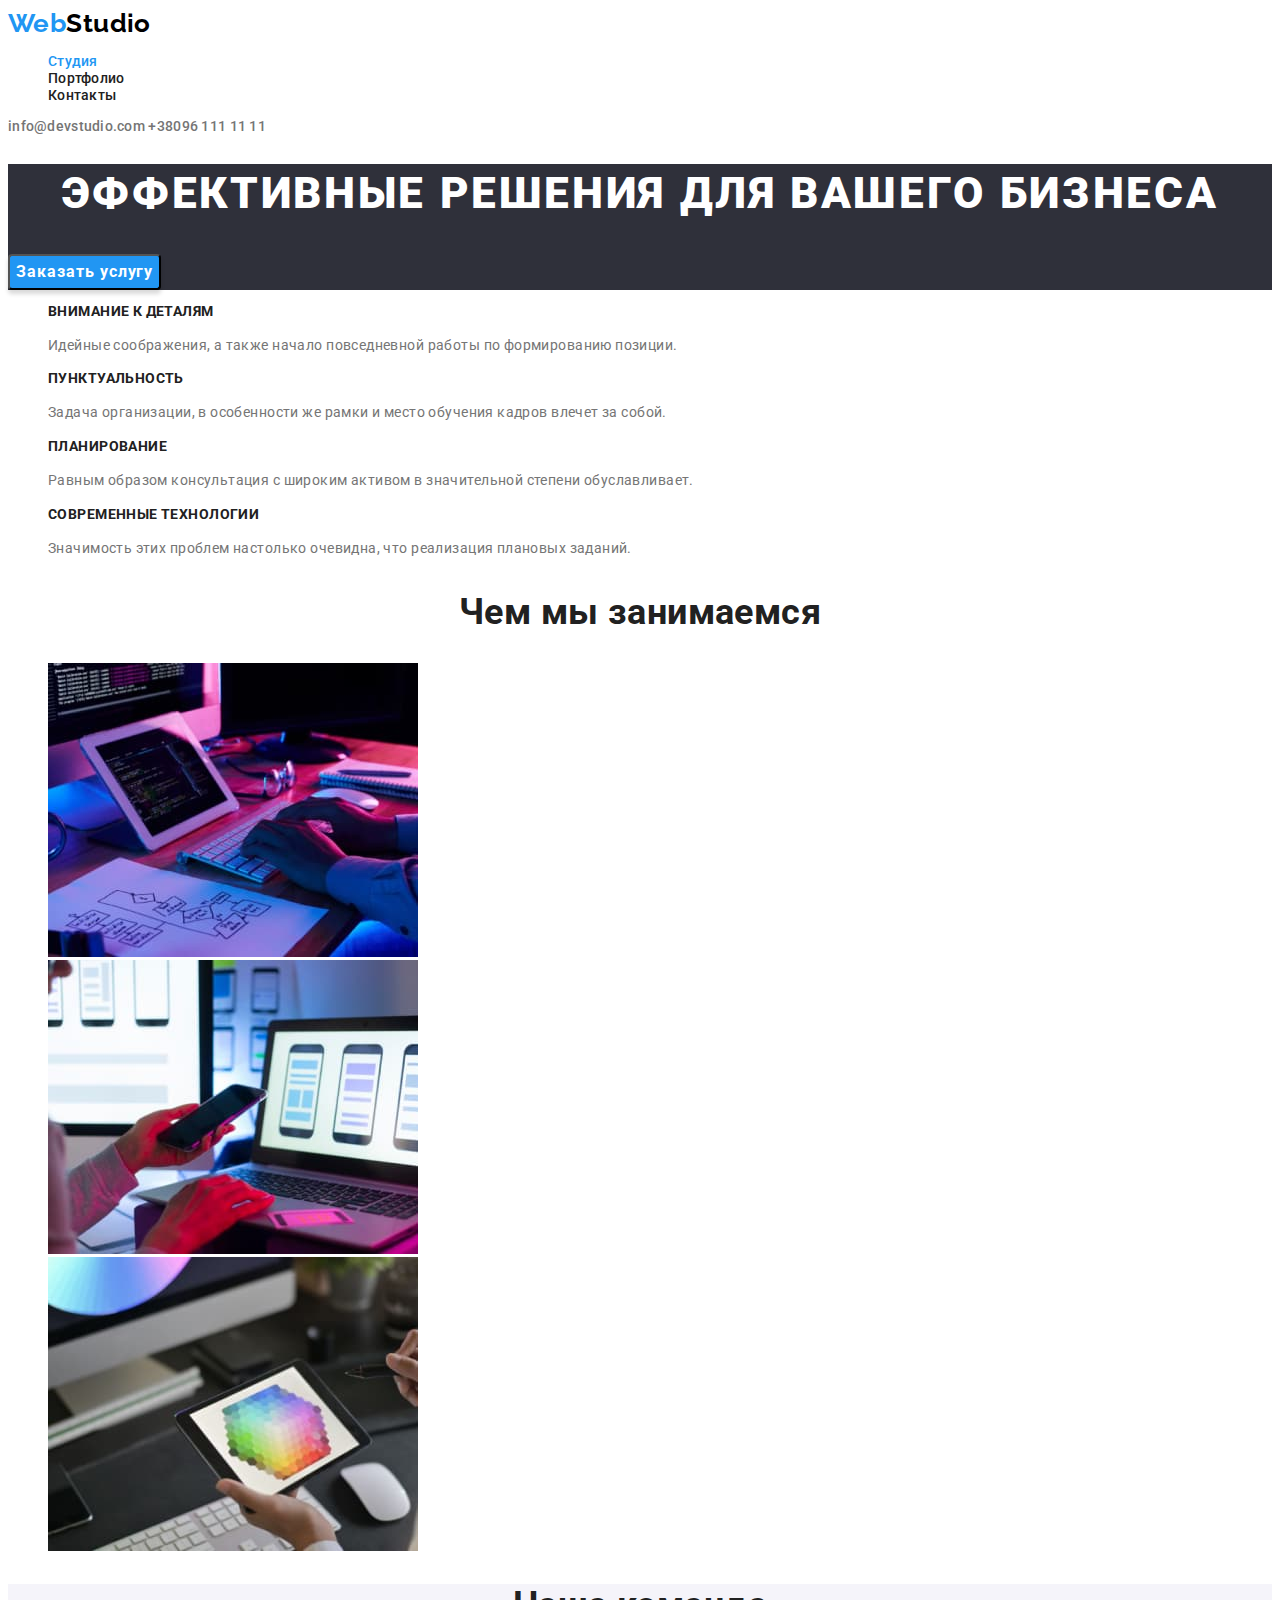
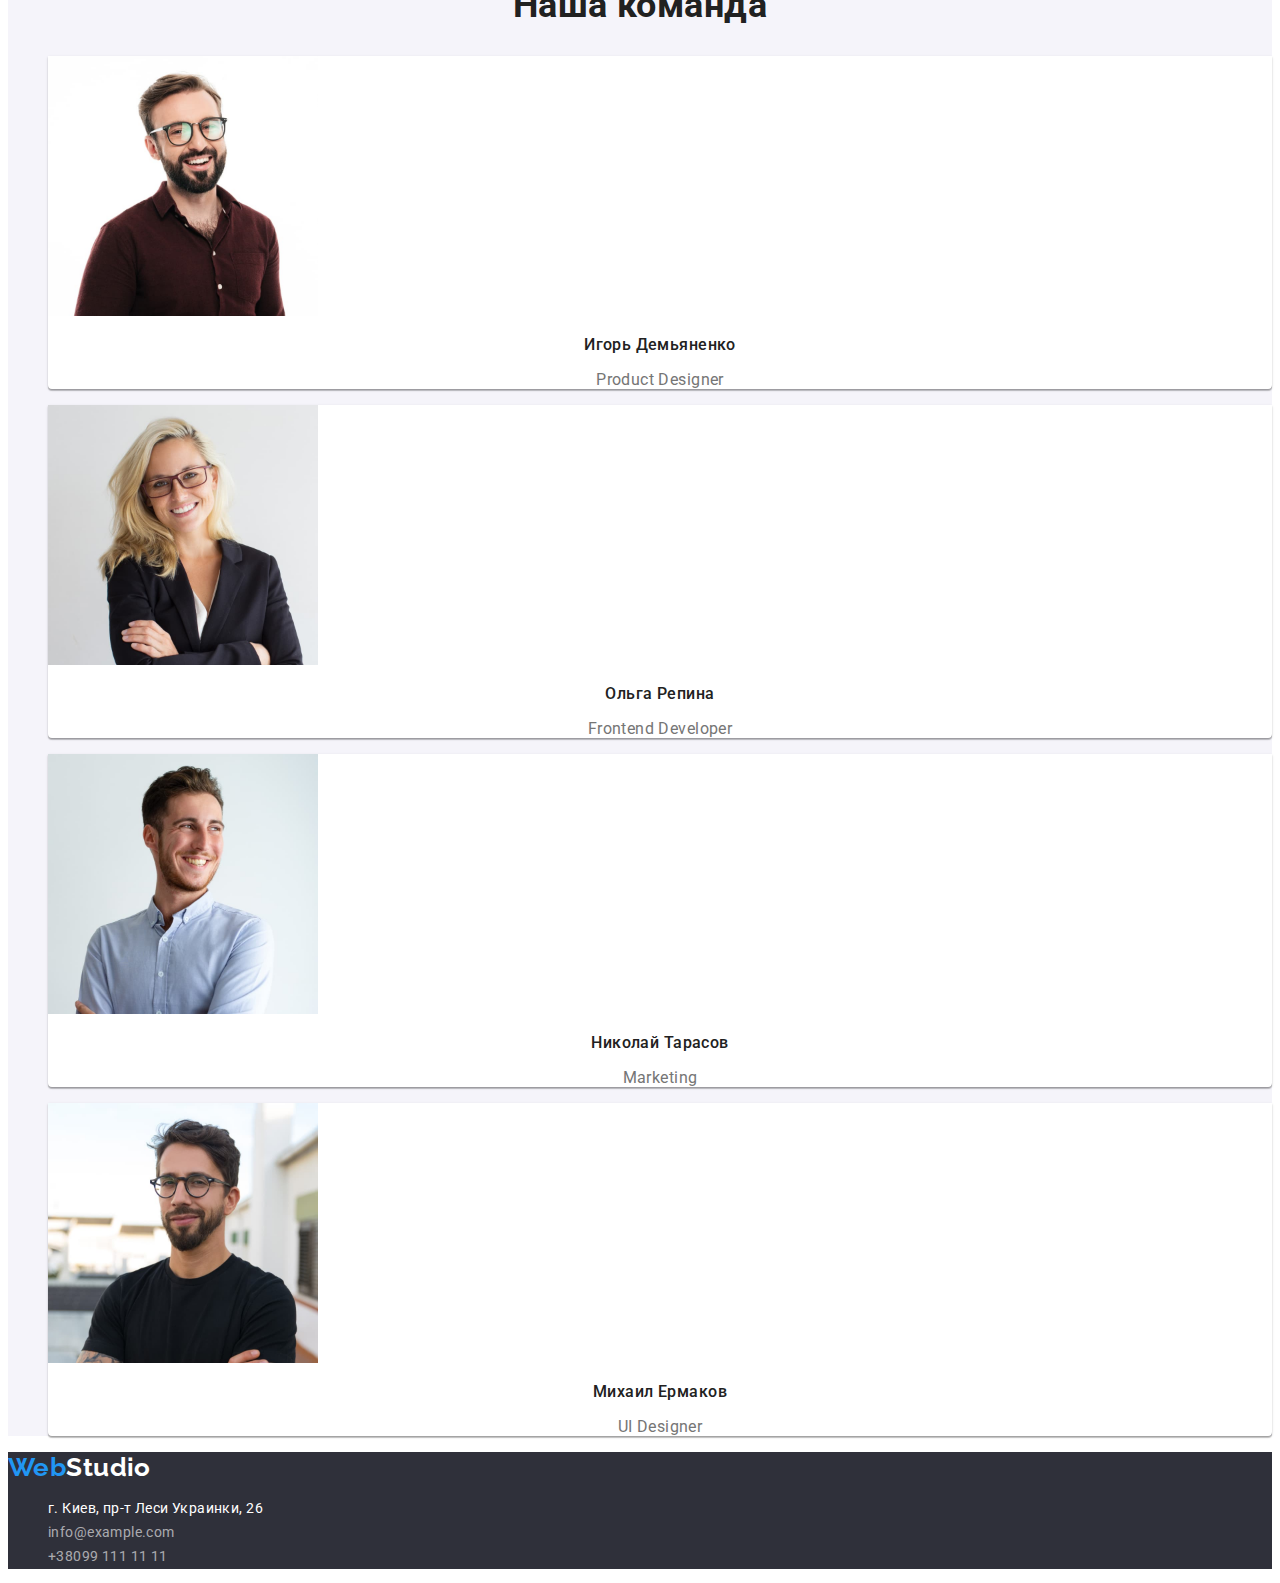
==== index.html @ a2ae3595 "Initial commit" ====
<!DOCTYPE html>
<html lang="ru">
  <head>
    <meta charset="UTF-8" />
    <meta http-equiv="X-UA-Compatible" content="IE=edge" />
    <meta name="viewport" content="width=device-width, initial-scale=1.0" />
    <link rel="preconnect" href="https://fonts.googleapis.com" />
    <link rel="preconnect" href="https://fonts.gstatic.com" crossorigin />
    <link
      href="https://fonts.googleapis.com/css2?family=Raleway:wght@700&family=Roboto:wght@400;500;700;900&display=swap"
      rel="stylesheet"
    />
    <title>Студия</title>
    <link rel="stylesheet" href="./css/styles.css" />
  </head>

  <body>
    <!-- Header section -->
    <header class="header">
      <nav class="header-nav">
        <a class="logo link" href="./index.html" lang="en"
          >Web<span class="logo-header">Studio</span></a
        >
        <ul class="header-list list">
          <li class="header-item">
            <a class="header-link-current link" href="">Студия</a>
          </li>
          <li class="header-item">
            <a class="header-link link" href="./portfolio.html">Портфолио</a>
          </li>
          <li class="header-item">
            <a class="header-link link" href="">Контакты</a>
          </li>
        </ul>
      </nav>
      <div>
        <a class="header-mail link" lang="en" href="mailto:info@devstudio.com"
          >info@devstudio.com</a
        >
        <a class="header-phone link" lang="en" href="tel:+380961111111"
          >+38096 111 11 11</a
        >
      </div>
    </header>
    <!-- Main section -->
    <main>
      <!-- Hero section -->
      <section class="hero">
        <h1 class="hero-title">Эффективные решения для вашего бизнеса</h1>
        <button class="hero-btn" type="button">Заказать услугу</button>
      </section>
      <section class="features">
        <h2 hidden>Особенности</h2>
        <ul class="features-list list">
          <li class="features-item">
            <h3 class="features-subtitle">Внимание к деталям</h3>
            <p class="features-desc">
              Идейные соображения, а также начало повседневной работы по
              формированию позиции.
            </p>
          </li>
          <li class="features-item">
            <h3 class="features-subtitle">Пунктуальность</h3>
            <p class="features-desc">
              Задача организации, в особенности же рамки и место обучения кадров
              влечет за собой.
            </p>
          </li>
          <li class="features-item">
            <h3 class="features-subtitle">Планирование</h3>
            <p class="features-desc">
              Равным образом консультация с широким активом в значительной
              степени обуславливает.
            </p>
          </li>
          <li class="features-item">
            <h3 class="features-subtitle">Современные технологии</h3>
            <p class="features-desc">
              Значимость этих проблем настолько очевидна, что реализация
              плановых заданий.
            </p>
          </li>
        </ul>
      </section>
      <!-- About section -->
      <section class="about">
        <h2 class="section-title">Чем мы занимаемся</h2>
        <ul class="about-list list">
          <li class="about-item">
            <img
              class="about-img"
              src="./images/img1.jpg"
              alt="разработка десктопных приложений"
              width="370"
              height="294"
            />
          </li>
          <li class="about-item">
            <img
              class="about-img"
              src="./images/img2.jpg"
              alt="разработка мобильных приложений"
              width="370"
              height="294"
            />
          </li>
          <li class="about-item">
            <img
              class="about-img"
              src="./images/img3.jpg"
              alt="разработка дизайнов для приложений"
              width="370"
              height="294"
            />
          </li>
        </ul>
      </section>
      <!-- Team section -->
      <section class="team">
        <h2 class="section-title">Наша команда</h2>
        <ul class="team-list list">
          <li class="team-item">
            <img
              class="team-img"
              src="./images/team/1.jpg"
              alt="фото Игоря Демьяненко"
              width="270"
              height="260"
            />
            <h3 class="team-uppertitle">Игорь Демьяненко</h3>
            <p class="team-desc" lang="en">Product Designer</p>
          </li>
          <li class="team-item">
            <img
              class="team-img"
              src="./images/team/2.jpg"
              alt="фото Ольги Репиной"
              width="270"
              height="260"
            />
            <h3 class="team-uppertitle">Ольга Репина</h3>
            <p class="team-desc" lang="en">Frontend Developer</p>
          </li>
          <li class="team-item">
            <img
              class="team-img"
              src="./images/team/3.jpg"
              alt="фото Николая Тарасова"
              width="270"
              height="260"
            />
            <h3 class="team-uppertitle">Николай Тарасов</h3>
            <p class="team-desc" lang="en">Marketing</p>
          </li>
          <li class="team-item">
            <img
              class="team-img"
              src="images/team/4.jpg"
              alt="фото Михаила Ермакова"
              width="270"
              height="260"
            />
            <h3 class="team-uppertitle">Михаил Ермаков</h3>
            <p class="team-desc" lang="en">UI Designer</p>
          </li>
        </ul>
      </section>
    </main>
    <!-- Footer section -->
    <footer class="footer">
      <a class="logo link" href="./index.html" lang="en"
        >Web<span class="logo-footer">Studio</span></a
      >
      <address class="footer-address">
        <ul class="footer-list list">
          <li class="footer-item">
            <a
              class="footer-link link"
              href="https://goo.gl/maps/xd88WJ3FPj6KiwVW9"
              target="_blank"
              rel="noreferrer noopener"
              >г. Киев, пр-т Леси Украинки, 26</a
            >
          </li>
          <li class="footer-item">
            <a class="footer-mail link" lang="en" href="mailto:info@example.com"
              >info@example.com</a
            >
          </li>
          <li class="footer-item">
            <a class="footer-phone link" lang="en" href="tel:+380991111111"
              >+38099 111 11 11</a
            >
          </li>
        </ul>
      </address>
    </footer>
  </body>
</html>
---- css/styles.css ----
:root {
  --main-font: "Roboto", sans-serif;
  --secondary-font: "Raleway", sans-serif;
  --main-text-color: #757575;
  --title-text-color: #212121;
  --accent-color: #2196f3;
  --main-white-color: #ffffff;
  --secondary-bg-color: #2f303a;
  --third-bg-color: #f5f4fa;
  --transpered-color: rgba(255, 255, 255, 0.6);
  --logo-color: #000000;
  --btn-hover: #188ce8;
}
body {
  font-family: var(--main-font);
  color: var(--main-text-color);
  letter-spacing: 0.03em;
  font-size: 14px;
}

/* Reset styles */
.link {
  text-decoration: none;
  color: currentColor;
  line-height: 1.71;
}

.list {
  list-style: none;
}
/* Header section*/

.logo {
  font-family: var(--secondary-font);
  font-weight: 700;
  font-size: 26px;
  line-height: 1.19;
  color: var(--accent-color);
}
.logo-header {
  color: var(--logo-color);
}
.header-link,
.header-mail,
.header-phone {
  font-weight: 500;
  line-height: 1.14;
  letter-spacing: 0.02em;
}
.header-link {
  color: var(--title-text-color);
}
.header-link-current {
  color: var(--accent-color);
  line-height: 1.14;
  letter-spacing: 0.02em;
  font-weight: 500;
}

.header-link:hover,
.header-link:focus,
.header-phone:hover,
.header-phone:focus,
.header-mail:hover,
.header-mail:focus {
  color: var(--accent-color);
}

/* Main-section */
.hero {
  background-color: var(--secondary-bg-color);
}
.hero-title {
  color: var(--main-white-color);
  font-weight: 900;
  font-size: 44px;
  line-height: 1.36;
  text-align: center;
  letter-spacing: 0.06em;
  text-transform: uppercase;
}

.hero-btn {
  font-family: inherit;
  font-weight: 700;
  font-size: 16px;
  line-height: 1.88;
  letter-spacing: 0.06em;
  color: var(--main-white-color);
  background-color: var(--accent-color);
  cursor: pointer;
  box-shadow: 0px 4px 4px rgba(0, 0, 0, 0.15);
  border-radius: 4px;
}

.hero-btn:hover,
.hero-btn:focus {
  background-color: var(--btn-hover);
}
/* Features section */

.features-subtitle {
  color: var(--title-text-color);
  font-size: inherit;
  font-weight: 700;
  line-height: 1.14;
  text-transform: uppercase;
}
.features-desc {
  line-height: 1.71;
}
/* About section */

.section-title {
  color: var(--title-text-color);
  font-size: 36px;
  line-height: 1.17;
  text-align: center;
}
/* Team section */
.team {
  background-color: var(--third-bg-color);
}
.team-uppertitle {
  font-weight: 500;
  font-size: 16px;
  line-height: 1.19;
  text-align: center;
  color: var(--title-text-color);
}
.team-desc {
  font-size: 16px;
  line-height: 1.19;
  text-align: center;
}

.team-item {
  background-color: var(--main-white-color);
  box-shadow: 0px 1px 3px rgba(0, 0, 0, 0.12), 0px 1px 1px rgba(0, 0, 0, 0.14),
    0px 2px 1px rgba(0, 0, 0, 0.2);
  border-radius: 0px 0px 4px 4px;
}
/* footer */
.logo-footer {
  color: var(--main-white-color);
}
.footer {
  background-color: var(--secondary-bg-color);
}
.footer-address {
  font-style: normal;
}
.footer-link {
  color: var(--main-white-color);
}
.footer-mail,
.footer-phone {
  color: var(--transpered-color);
}
.footer-link:hover,
.footer-link:focus,
.footer-mail:hover,
.footer-mail:focus,
.footer-phone:hover,
.footer-phone:focus {
  color: var(--accent-color);
}

/* Portfolio */

.main-button {
  color: var(--title-text-color);
  background-color: var(--third-bg-color);
  cursor: pointer;
  font-family: var(--main-font);
  font-style: normal;
  font-weight: 500;
  font-size: 16px;
  line-height: 1.63;
  text-align: center;
  letter-spacing: 0.03em;
  border-radius: 4px;
}
.main-button:hover,
.main-button:focus {
  color: var(--main-white-color);
  background-color: var(--accent-color);
  box-shadow: 0px 3px 1px rgba(0, 0, 0, 0.1), 0px 1px 2px rgba(0, 0, 0, 0.08),
    0px 2px 2px rgba(0, 0, 0, 0.12);
  border-radius: 4px;
}
.main-service {
  color: var(--title-text-color);
  font-size: 18px;
  line-height: 2;
  letter-spacing: 0.06em;
  color: var(--title-text-color);
}
.main-direction {
  font-size: 16px;
  line-height: 1.88;
}
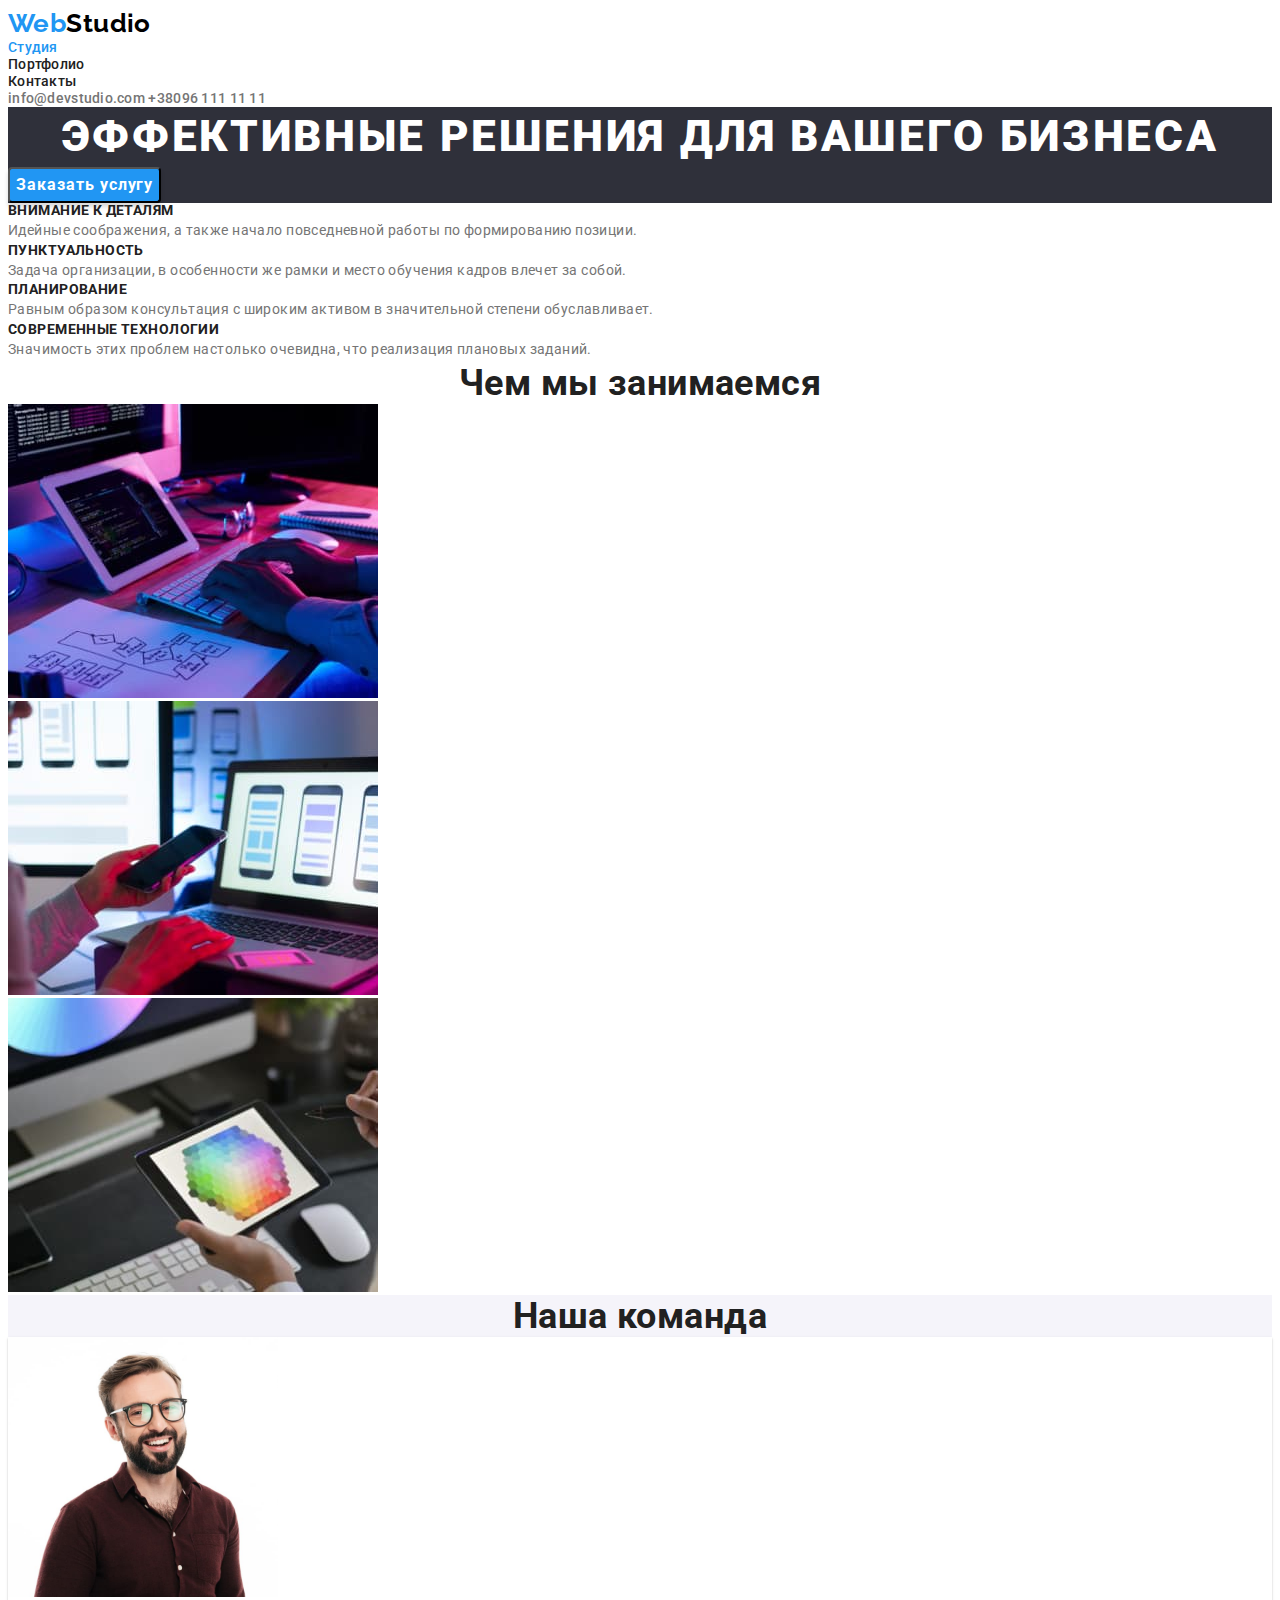
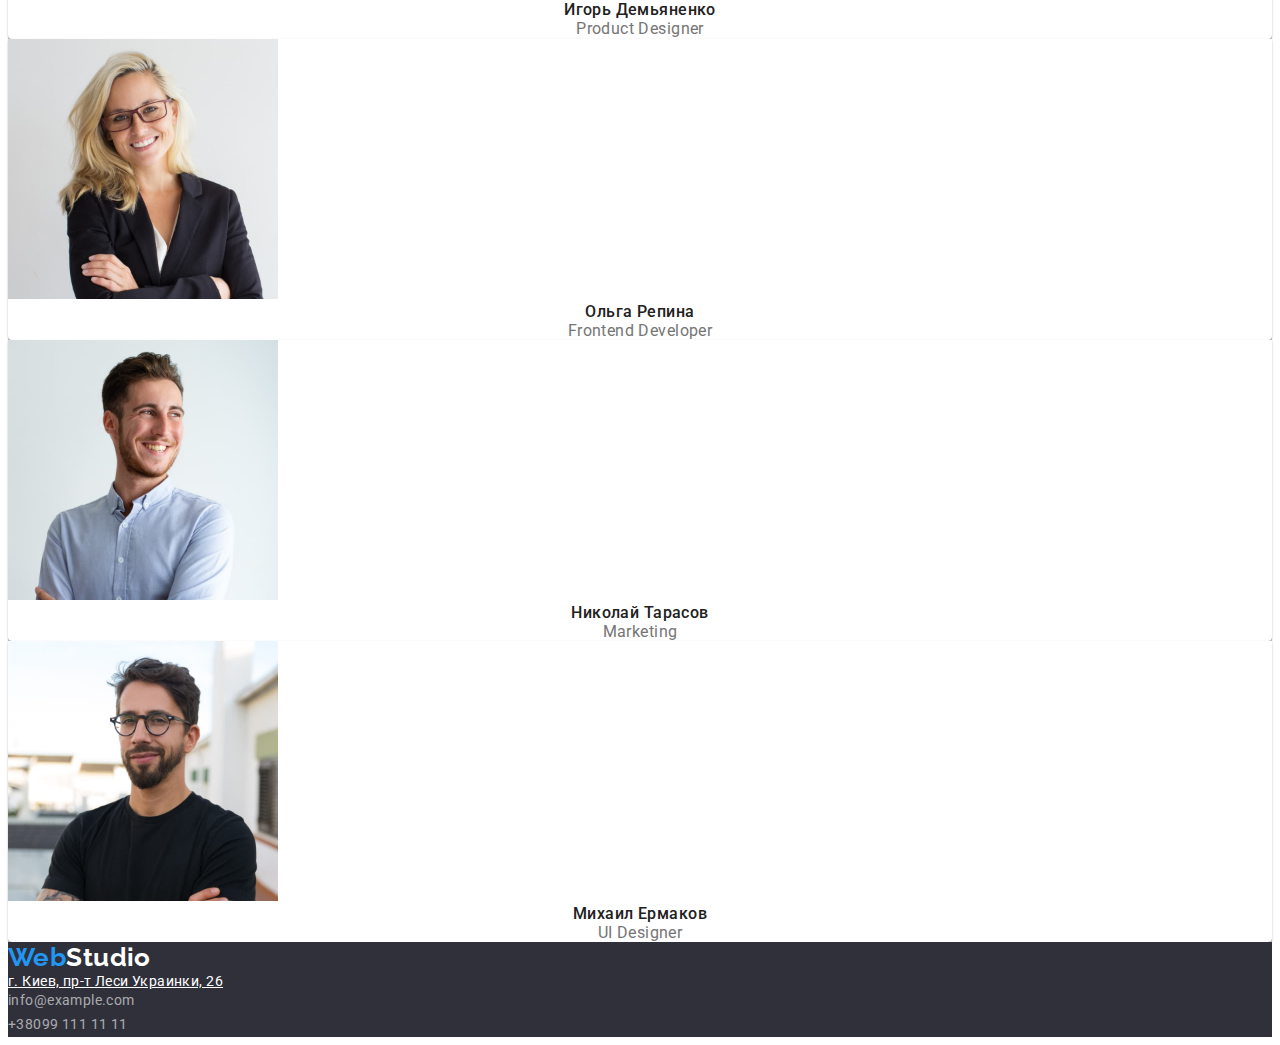
==== commit 3948fafa: "Update index.html" ====
--- a/index.html
+++ b/index.html
@@ -4,13 +4,18 @@
     <meta charset="UTF-8" />
     <meta http-equiv="X-UA-Compatible" content="IE=edge" />
     <meta name="viewport" content="width=device-width, initial-scale=1.0" />
+   
+    <title>Студия</title>
+    <link rel="stylesheet"
+      href="https://cdnjs.cloudflare.com/ajax/libs/modern-normalize/1.1.0/modern-normalize.min.css"
+      integrity="sha512-wpPYUAdjBVSE4KJnH1VR1HeZfpl1ub8YT/NKx4PuQ5NmX2tKuGu6U/JRp5y+Y8XG2tV+wKQpNHVUX03MfMFn9Q=="
+      crossorigin="anonymous"
+      referrerpolicy="no-referrer"
+    />
     <link rel="preconnect" href="https://fonts.googleapis.com" />
     <link rel="preconnect" href="https://fonts.gstatic.com" crossorigin />
-    <link
-      href="https://fonts.googleapis.com/css2?family=Raleway:wght@700&family=Roboto:wght@400;500;700;900&display=swap"
-      rel="stylesheet"
-    />
-    <title>Студия</title>
+    <link href="https://fonts.googleapis.com/css2?family=Raleway:wght@700&family=Roboto:wght@400;500;700;900&display=swap"
+      rel="stylesheet" />
     <link rel="stylesheet" href="./css/styles.css" />
   </head>
 
@@ -21,7 +26,7 @@
         <a class="logo link" href="./index.html" lang="en"
           >Web<span class="logo-header">Studio</span></a
         >
-        <ul class="header-list list">
+        <ul class="header-list">
           <li class="header-item">
             <a class="header-link-current link" href="">Студия</a>
           </li>
@@ -46,12 +51,13 @@
     <main>
       <!-- Hero section -->
       <section class="hero">
+        <div class="container ">
         <h1 class="hero-title">Эффективные решения для вашего бизнеса</h1>
         <button class="hero-btn" type="button">Заказать услугу</button>
       </section>
       <section class="features">
-        <h2 hidden>Особенности</h2>
-        <ul class="features-list list">
+        <h2 class="visually-hidden">Особенности</h2>
+        <ul class="features-list">
           <li class="features-item">
             <h3 class="features-subtitle">Внимание к деталям</h3>
             <p class="features-desc">
@@ -81,11 +87,13 @@
             </p>
           </li>
         </ul>
+        </div>
       </section>
       <!-- About section -->
       <section class="about">
+       <div class="container">
         <h2 class="section-title">Чем мы занимаемся</h2>
-        <ul class="about-list list">
+        <ul class="about-list">
           <li class="about-item">
             <img
               class="about-img"
@@ -114,11 +122,13 @@
             />
           </li>
         </ul>
+        </div>
       </section>
       <!-- Team section -->
       <section class="team">
+        <div class="container">
         <h2 class="section-title">Наша команда</h2>
-        <ul class="team-list list">
+        <ul class="team-list">
           <li class="team-item">
             <img
               class="team-img"
@@ -164,6 +174,7 @@
             <p class="team-desc" lang="en">UI Designer</p>
           </li>
         </ul>
+      </div>
       </section>
     </main>
     <!-- Footer section -->
@@ -172,10 +183,10 @@
         >Web<span class="logo-footer">Studio</span></a
       >
       <address class="footer-address">
-        <ul class="footer-list list">
+        <ul class="footer-list">
           <li class="footer-item">
             <a
-              class="footer-link link"
+              class="footer-link"
               href="https://goo.gl/maps/xd88WJ3FPj6KiwVW9"
               target="_blank"
               rel="noreferrer noopener"
--- a/css/styles.css
+++ b/css/styles.css
@@ -25,9 +25,23 @@
   line-height: 1.71;
 }
 
-.list {
-  list-style: none;
-}
+h1,
+h2,
+h3,
+h4,
+h5,
+h6,
+p {
+  margin: 0;
+}
+
+ul {
+list-style: none;
+padding: 0;
+margin: 0;
+}
+
+
 /* Header section*/
 
 .logo {
@@ -117,6 +131,8 @@
   line-height: 1.17;
   text-align: center;
 }
+.about-item {
+}
 /* Team section */
 .team {
   background-color: var(--third-bg-color);
@@ -168,6 +184,19 @@
 
 /* Portfolio */
 
+.visually-hidden {
+  position: absolute;
+  white-space: nowrap;
+  width: 1px;
+  height: 1px;
+  overflow: hidden;
+  border: 0;
+  padding: 0;
+  clip: rect(0 0 0 0);
+  clip-path: inset(50%);
+  margin: -1px;
+}
+
 .main-button {
   color: var(--title-text-color);
   background-color: var(--third-bg-color);
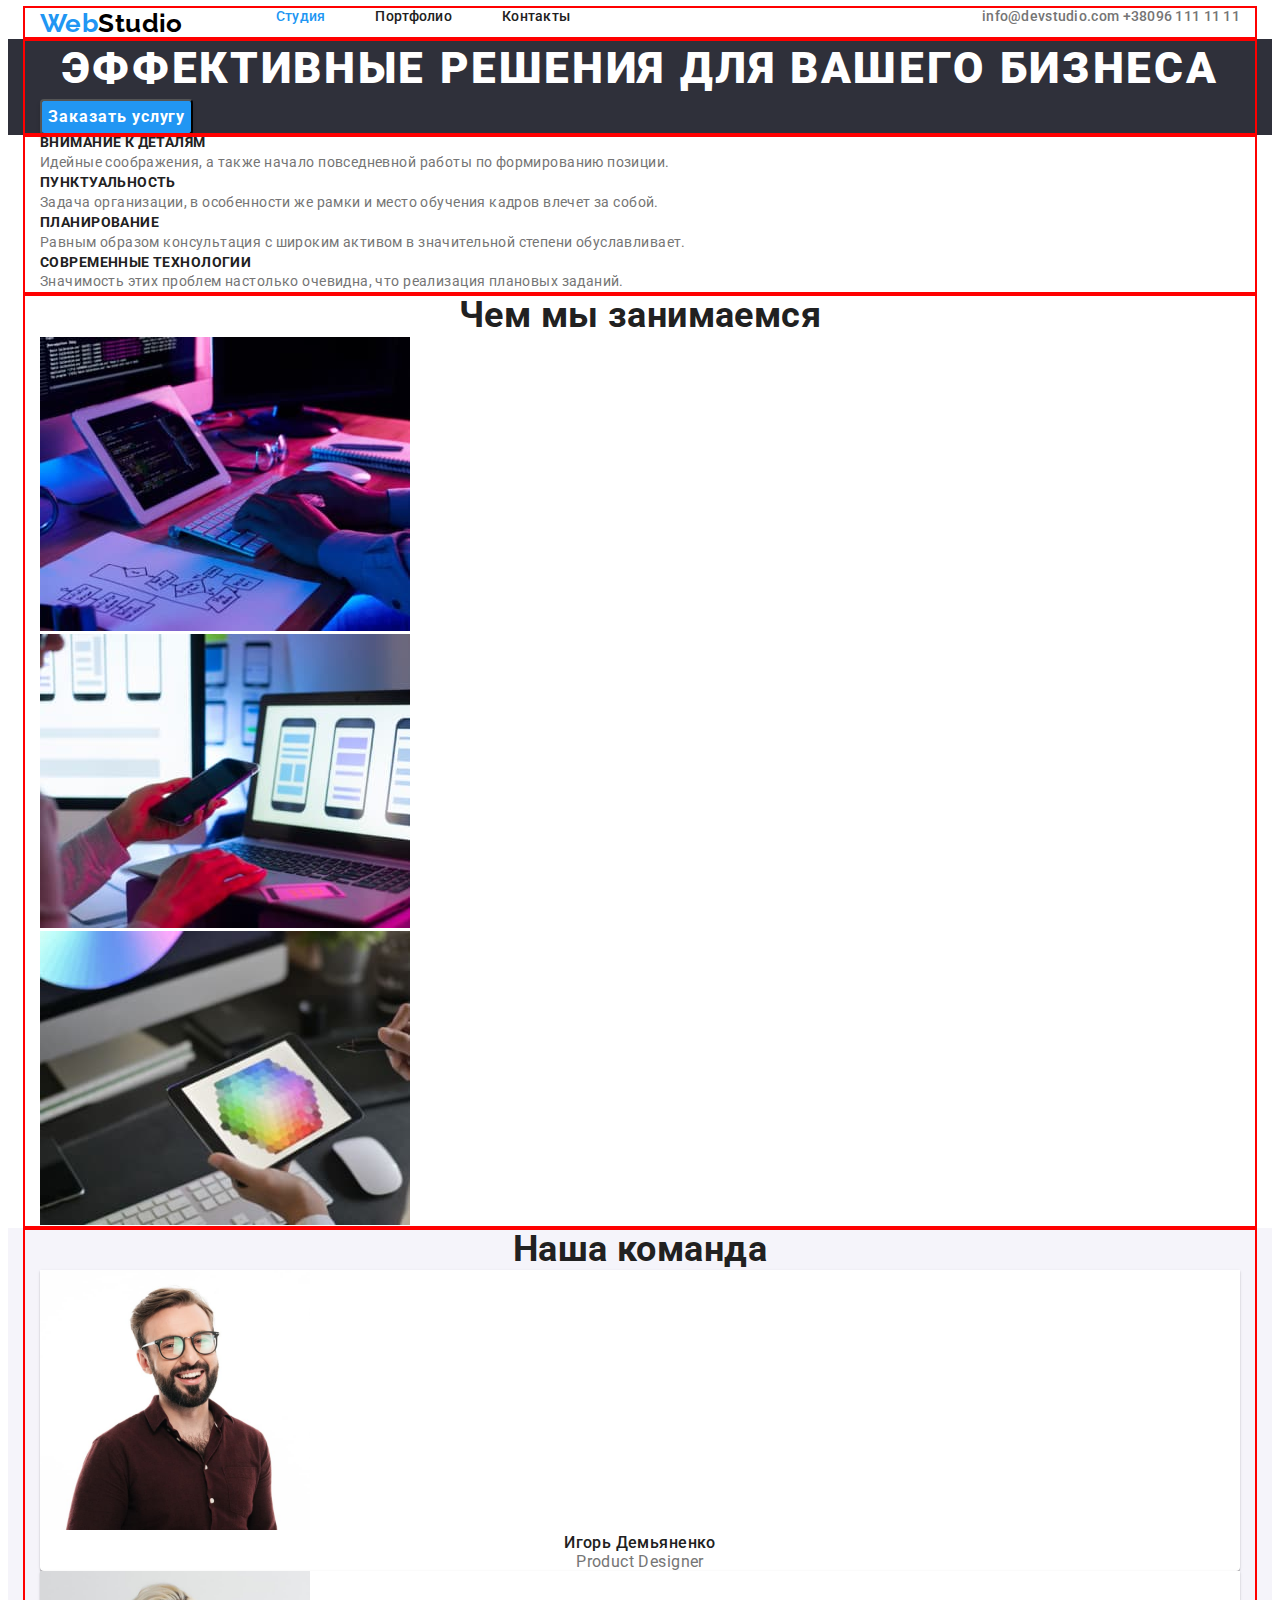
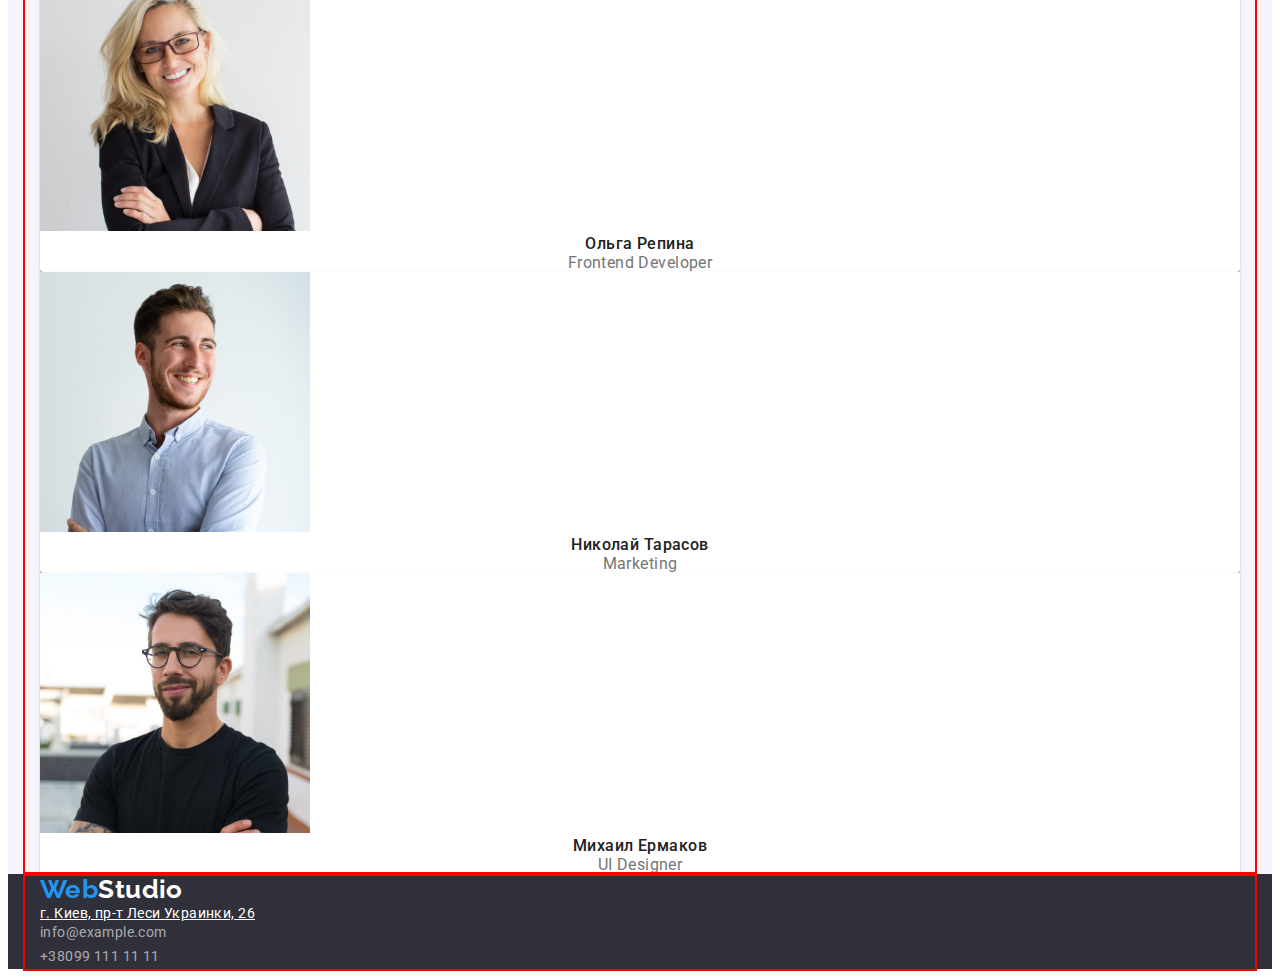
==== commit f306ad1d: "Update index.html" ====
--- a/index.html
+++ b/index.html
@@ -22,11 +22,12 @@
   <body>
     <!-- Header section -->
     <header class="header">
+      <div class="container header-container">
       <nav class="header-nav">
         <a class="logo link" href="./index.html" lang="en"
           >Web<span class="logo-header">Studio</span></a
         >
-        <ul class="header-list">
+        <ul class="header-list list">
           <li class="header-item">
             <a class="header-link-current link" href="">Студия</a>
           </li>
@@ -46,6 +47,7 @@
           >+38096 111 11 11</a
         >
       </div>
+      </div>
     </header>
     <!-- Main section -->
     <main>
@@ -55,9 +57,11 @@
         <h1 class="hero-title">Эффективные решения для вашего бизнеса</h1>
         <button class="hero-btn" type="button">Заказать услугу</button>
       </section>
+    </div>
       <section class="features">
+        <div class="container">
         <h2 class="visually-hidden">Особенности</h2>
-        <ul class="features-list">
+        <ul class="features-list list">
           <li class="features-item">
             <h3 class="features-subtitle">Внимание к деталям</h3>
             <p class="features-desc">
@@ -93,7 +97,7 @@
       <section class="about">
        <div class="container">
         <h2 class="section-title">Чем мы занимаемся</h2>
-        <ul class="about-list">
+        <ul class="about-list list">
           <li class="about-item">
             <img
               class="about-img"
@@ -128,7 +132,7 @@
       <section class="team">
         <div class="container">
         <h2 class="section-title">Наша команда</h2>
-        <ul class="team-list">
+        <ul class="team-list list">
           <li class="team-item">
             <img
               class="team-img"
@@ -179,11 +183,12 @@
     </main>
     <!-- Footer section -->
     <footer class="footer">
+      <div class="container">
       <a class="logo link" href="./index.html" lang="en"
         >Web<span class="logo-footer">Studio</span></a
       >
       <address class="footer-address">
-        <ul class="footer-list">
+        <ul class="footer-list list">
           <li class="footer-item">
             <a
               class="footer-link"
@@ -205,6 +210,7 @@
           </li>
         </ul>
       </address>
+      </div>
     </footer>
   </body>
 </html>
--- a/css/styles.css
+++ b/css/styles.css
@@ -19,12 +19,6 @@
 }
 
 /* Reset styles */
-.link {
-  text-decoration: none;
-  color: currentColor;
-  line-height: 1.71;
-}
-
 h1,
 h2,
 h3,
@@ -35,25 +29,53 @@
   margin: 0;
 }
 
-ul {
+.link {
+  text-decoration: none;
+  color: currentColor;
+  line-height: 1.71;
+}
+
+.list {
 list-style: none;
 padding: 0;
 margin: 0;
 }
 
+.container {
+  width: 1200px;
+  padding-left: 15px;
+  padding-right: 15px;
+  margin-left: auto;
+  margin-right: auto;
+  outline: 2px solid red;
+}
 
 /* Header section*/
 
+.header-nav {
+  display: flex;
+  margin-right: auto;
+}
+
+.header-container {
+  display: flex;
+}
 .logo {
   font-family: var(--secondary-font);
   font-weight: 700;
   font-size: 26px;
   line-height: 1.19;
   color: var(--accent-color);
+  margin-right: 93px;
 }
 .logo-header {
   color: var(--logo-color);
 }
+
+  .header-list {
+display: flex;
+  }
+
 .header-link,
 .header-mail,
 .header-phone {
@@ -63,12 +85,14 @@
 }
 .header-link {
   color: var(--title-text-color);
+  margin-right: 50px;
 }
 .header-link-current {
   color: var(--accent-color);
   line-height: 1.14;
   letter-spacing: 0.02em;
   font-weight: 500;
+  margin-right: 50px;
 }
 
 .header-link:hover,
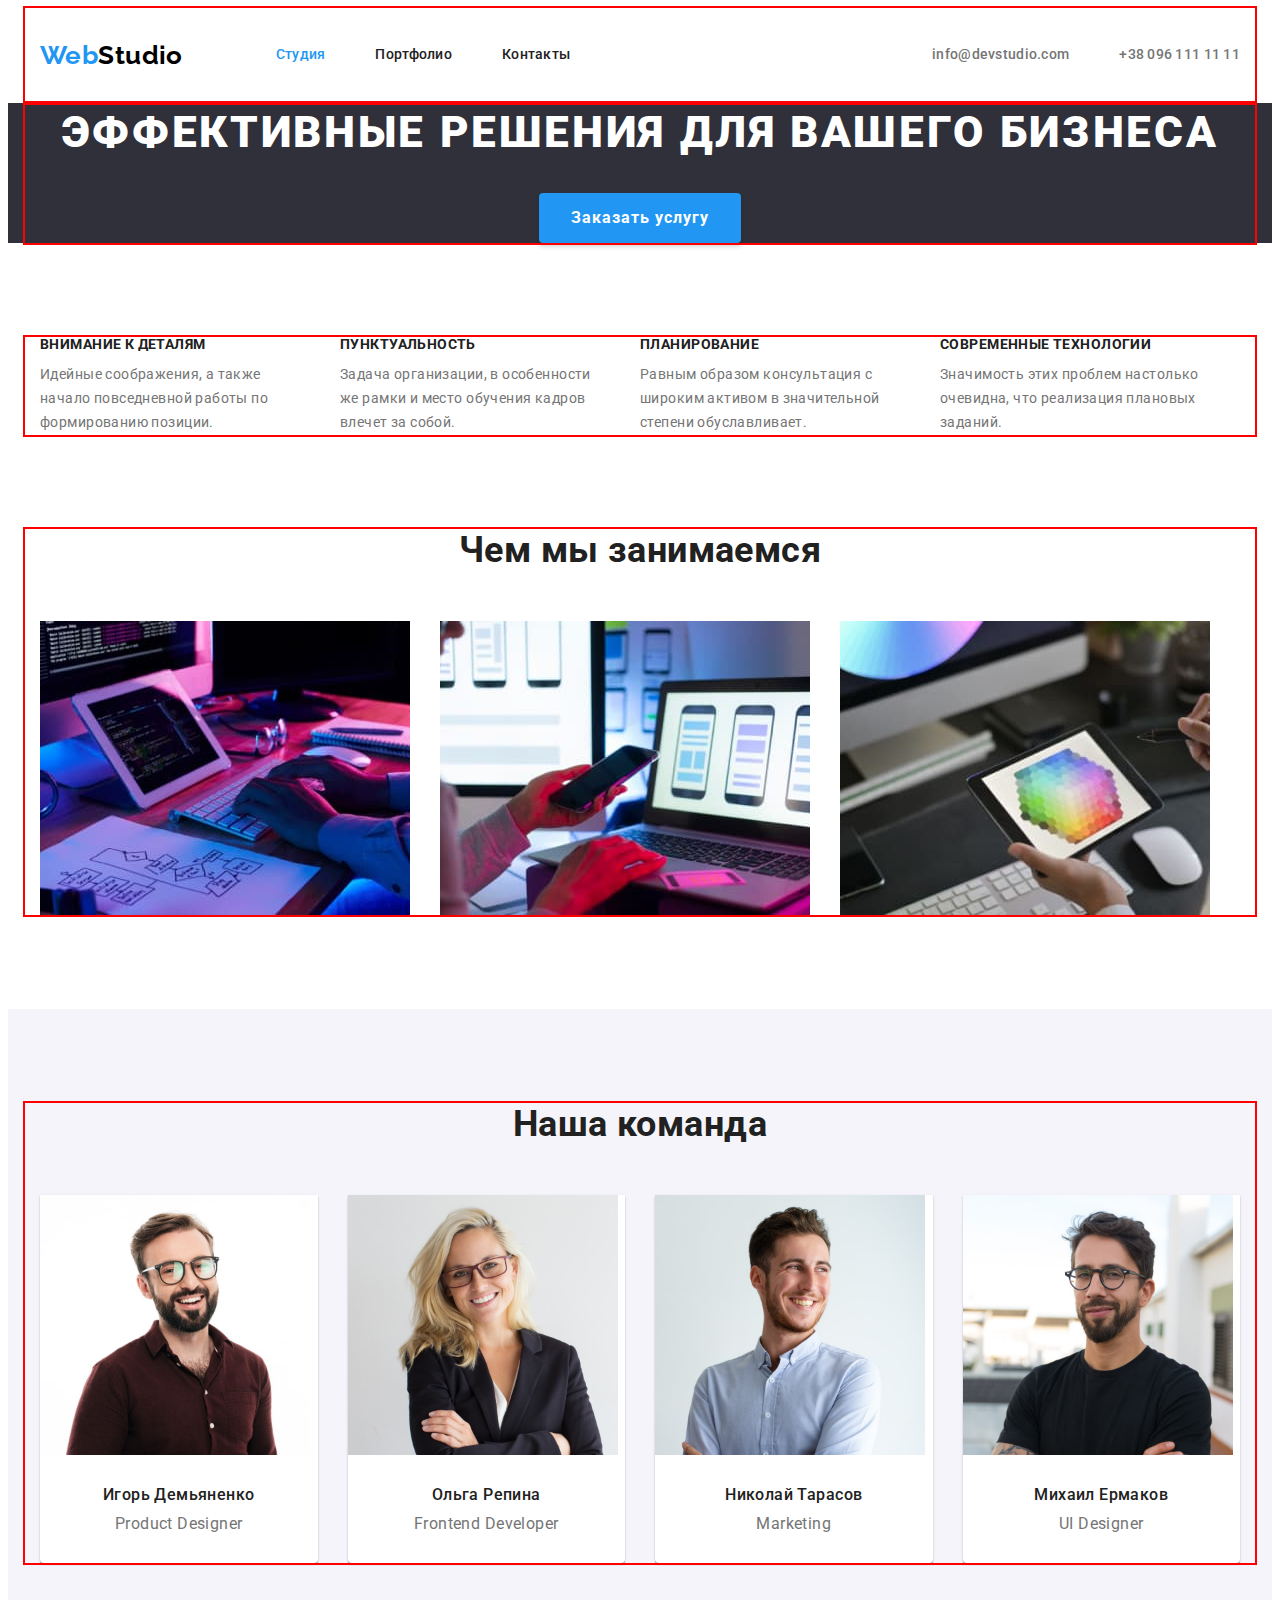
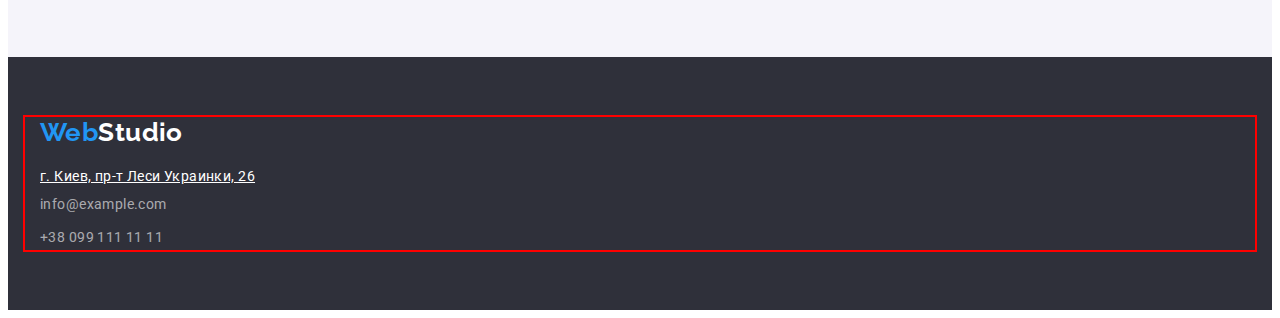
==== commit 4888f6f9: "Update index.html" ====
--- a/index.html
+++ b/index.html
@@ -6,16 +6,18 @@
     <meta name="viewport" content="width=device-width, initial-scale=1.0" />
    
     <title>Студия</title>
+    <link rel="preconnect" href="https://fonts.googleapis.com" />
+    <link rel="preconnect" href="https://fonts.gstatic.com" crossorigin />
+    <link href="https://fonts.googleapis.com/css2?family=Raleway:wght@700&family=Roboto:wght@400;500;700;900&display=swap"
+      rel="stylesheet" />
+
     <link rel="stylesheet"
       href="https://cdnjs.cloudflare.com/ajax/libs/modern-normalize/1.1.0/modern-normalize.min.css"
       integrity="sha512-wpPYUAdjBVSE4KJnH1VR1HeZfpl1ub8YT/NKx4PuQ5NmX2tKuGu6U/JRp5y+Y8XG2tV+wKQpNHVUX03MfMFn9Q=="
       crossorigin="anonymous"
       referrerpolicy="no-referrer"
     />
-    <link rel="preconnect" href="https://fonts.googleapis.com" />
-    <link rel="preconnect" href="https://fonts.gstatic.com" crossorigin />
-    <link href="https://fonts.googleapis.com/css2?family=Raleway:wght@700&family=Roboto:wght@400;500;700;900&display=swap"
-      rel="stylesheet" />
+   
     <link rel="stylesheet" href="./css/styles.css" />
   </head>
 
@@ -39,12 +41,12 @@
           </li>
         </ul>
       </nav>
-      <div>
+      <div class="header-promo">
         <a class="header-mail link" lang="en" href="mailto:info@devstudio.com"
           >info@devstudio.com</a
         >
         <a class="header-phone link" lang="en" href="tel:+380961111111"
-          >+38096 111 11 11</a
+          >+38 096 111 11 11</a
         >
       </div>
       </div>
@@ -53,12 +55,12 @@
     <main>
       <!-- Hero section -->
       <section class="hero">
-        <div class="container ">
+        <div class="container">
         <h1 class="hero-title">Эффективные решения для вашего бизнеса</h1>
         <button class="hero-btn" type="button">Заказать услугу</button>
       </section>
     </div>
-      <section class="features">
+      <section class="features section">
         <div class="container">
         <h2 class="visually-hidden">Особенности</h2>
         <ul class="features-list list">
@@ -129,11 +131,11 @@
         </div>
       </section>
       <!-- Team section -->
-      <section class="team">
+      <section class="team section">
         <div class="container">
         <h2 class="section-title">Наша команда</h2>
-        <ul class="team-list list">
-          <li class="team-item">
+        <ul class="team-list list card-set">
+          <li class="team-item card-set-item">
             <img
               class="team-img"
               src="./images/team/1.jpg"
@@ -141,10 +143,12 @@
               width="270"
               height="260"
             />
-            <h3 class="team-uppertitle">Игорь Демьяненко</h3>
+           <div class="team-wrapper">
+            <h3 class="team-subtitle">Игорь Демьяненко</h3>
             <p class="team-desc" lang="en">Product Designer</p>
-          </li>
-          <li class="team-item">
+           </div>
+          </li>
+          <li class="team-item card-set-item">
             <img
               class="team-img"
               src="./images/team/2.jpg"
@@ -152,10 +156,12 @@
               width="270"
               height="260"
             />
-            <h3 class="team-uppertitle">Ольга Репина</h3>
-            <p class="team-desc" lang="en">Frontend Developer</p>
-          </li>
-          <li class="team-item">
+            <div class="team-wrapper">
+              <h3 class="team-subtitle">Ольга Репина</h3>
+              <p class="team-desc" lang="en">Frontend Developer</p>
+            </div>
+          </li>
+          <li class="team-item card-set-item">
             <img
               class="team-img"
               src="./images/team/3.jpg"
@@ -163,10 +169,12 @@
               width="270"
               height="260"
             />
-            <h3 class="team-uppertitle">Николай Тарасов</h3>
-            <p class="team-desc" lang="en">Marketing</p>
-          </li>
-          <li class="team-item">
+            <div class="team-wrapper">
+              <h3 class="team-subtitle">Николай Тарасов</h3>
+              <p class="team-desc" lang="en">Marketing</p>
+            </div>
+          </li>
+          <li class="team-item card-set-item">
             <img
               class="team-img"
               src="images/team/4.jpg"
@@ -174,8 +182,10 @@
               width="270"
               height="260"
             />
-            <h3 class="team-uppertitle">Михаил Ермаков</h3>
+           <div class="team-wrapper">
+            <h3 class="team-subtitle">Михаил Ермаков</h3>
             <p class="team-desc" lang="en">UI Designer</p>
+           </div>
           </li>
         </ul>
       </div>
@@ -184,7 +194,7 @@
     <!-- Footer section -->
     <footer class="footer">
       <div class="container">
-      <a class="logo link" href="./index.html" lang="en"
+      <a class="logo link logo-second" href="./index.html" lang="en"
         >Web<span class="logo-footer">Studio</span></a
       >
       <address class="footer-address">
@@ -205,7 +215,7 @@
           </li>
           <li class="footer-item">
             <a class="footer-phone link" lang="en" href="tel:+380991111111"
-              >+38099 111 11 11</a
+              >+38 099 111 11 11</a
             >
           </li>
         </ul>
--- a/css/styles.css
+++ b/css/styles.css
@@ -10,6 +10,8 @@
   --transpered-color: rgba(255, 255, 255, 0.6);
   --logo-color: #000000;
   --btn-hover: #188ce8;
+  --indent: 30px;
+  --items: 4;
 }
 body {
   font-family: var(--main-font);
@@ -36,10 +38,23 @@
 }
 
 .list {
-list-style: none;
-padding: 0;
-margin: 0;
-}
+  list-style: none;
+  padding: 0;
+  margin: 0;
+}
+
+/* Card set */
+.card-set {
+  display: flex;
+  flex-wrap: wrap;
+  gap: var(--indent);
+}
+
+.card-set-item {
+   flex-basis: calc((100% - var(--indent) * (var(--items) - 1)) / var(--items));
+    }
+
+/* Base style */
 
 .container {
   width: 1200px;
@@ -48,51 +63,72 @@
   margin-left: auto;
   margin-right: auto;
   outline: 2px solid red;
-}
+  }
+
+  .section {
+    padding-top: 94px;
+    padding-bottom: 94px;
+  }
+
+  img {
+    display: block;
+  }
 
 /* Header section*/
 
 .header-nav {
   display: flex;
   margin-right: auto;
+  align-items: center;
 }
 
 .header-container {
   display: flex;
+  align-items: center;
 }
 .logo {
+  display: block;
+  padding-top: 32px;
+  padding-bottom: 32px;
+  margin-right: 93px;
   font-family: var(--secondary-font);
   font-weight: 700;
   font-size: 26px;
   line-height: 1.19;
   color: var(--accent-color);
-  margin-right: 93px;
+  
 }
 .logo-header {
   color: var(--logo-color);
 }
 
-  .header-list {
-display: flex;
-  }
+.header-list {
+  display: flex;
+  gap: 50px;
+}
 
 .header-link,
 .header-mail,
 .header-phone {
+  display: block;
+  padding-top: 32px;
+  padding-bottom: 32px;
   font-weight: 500;
   line-height: 1.14;
   letter-spacing: 0.02em;
 }
 .header-link {
   color: var(--title-text-color);
-  margin-right: 50px;
-}
+}
+
 .header-link-current {
+  display: block;
+  padding-top: 32px;
+  padding-bottom: 32px;
   color: var(--accent-color);
   line-height: 1.14;
   letter-spacing: 0.02em;
   font-weight: 500;
-  margin-right: 50px;
 }
 
 .header-link:hover,
@@ -104,11 +140,19 @@
   color: var(--accent-color);
 }
 
+.header-promo {
+  display: flex;
+  gap: 50px;
+}
+
 /* Main-section */
 .hero {
   background-color: var(--secondary-bg-color);
-}
+  }
+
+
 .hero-title {
+  margin-bottom: 30px;
   color: var(--main-white-color);
   font-weight: 900;
   font-size: 44px;
@@ -119,6 +163,14 @@
 }
 
 .hero-btn {
+  display: block;
+  margin: 0 auto;
+ min-width: 200px;
+  min-height: 50px;
+  padding-top: 10px;
+  padding-right: 32px;
+  padding-bottom: 10px;
+  padding-left: 32px;
   font-family: inherit;
   font-weight: 700;
   font-size: 16px;
@@ -129,6 +181,7 @@
   cursor: pointer;
   box-shadow: 0px 4px 4px rgba(0, 0, 0, 0.15);
   border-radius: 4px;
+  border: hidden;
 }
 
 .hero-btn:hover,
@@ -137,31 +190,56 @@
 }
 /* Features section */
 
+
+  .features-list {
+    display: flex;
+    gap: var(--indent);
+  
+}
+.features-item {
+flex-basis: 270px;
+}
 .features-subtitle {
   color: var(--title-text-color);
   font-size: inherit;
   font-weight: 700;
   line-height: 1.14;
   text-transform: uppercase;
+  margin-bottom: 10px;
 }
 .features-desc {
   line-height: 1.71;
 }
 /* About section */
 
+.about {
+  padding-bottom: 94px;
+}
 .section-title {
   color: var(--title-text-color);
   font-size: 36px;
   line-height: 1.17;
   text-align: center;
-}
-.about-item {
-}
+  margin-bottom: 50px;
+}
+
+.about-list {
+  display: flex;
+  gap: var(--indent);
+}
+
 /* Team section */
 .team {
   background-color: var(--third-bg-color);
-}
-.team-uppertitle {
+ }
+
+ .team-list {
+  display: flex;
+  gap: var(--indent);
+  flex-wrap: wrap;
+ }
+.team-subtitle {
+  margin-bottom: 10px;
   font-weight: 500;
   font-size: 16px;
   line-height: 1.19;
@@ -180,16 +258,37 @@
     0px 2px 1px rgba(0, 0, 0, 0.2);
   border-radius: 0px 0px 4px 4px;
 }
+
+
+.team-wrapper {
+  border-top: none;
+  padding-top: 30px;
+  padding-bottom: 30px;
+  padding-left: 5px;
+  padding-right: 5px;
+}
 /* footer */
 .logo-footer {
   color: var(--main-white-color);
 }
 .footer {
   background-color: var(--secondary-bg-color);
-}
+  padding-top: 60px;
+  padding-bottom: 60px;
+}
+.logo-second {
+  padding-top: 0;
+  padding-bottom: 0;
+  margin-bottom: 20px;
+}
+
 .footer-address {
   font-style: normal;
 }
+.footer-item:not(:last-child){
+margin-bottom: 9px;
+  }
+
 .footer-link {
   color: var(--main-white-color);
 }
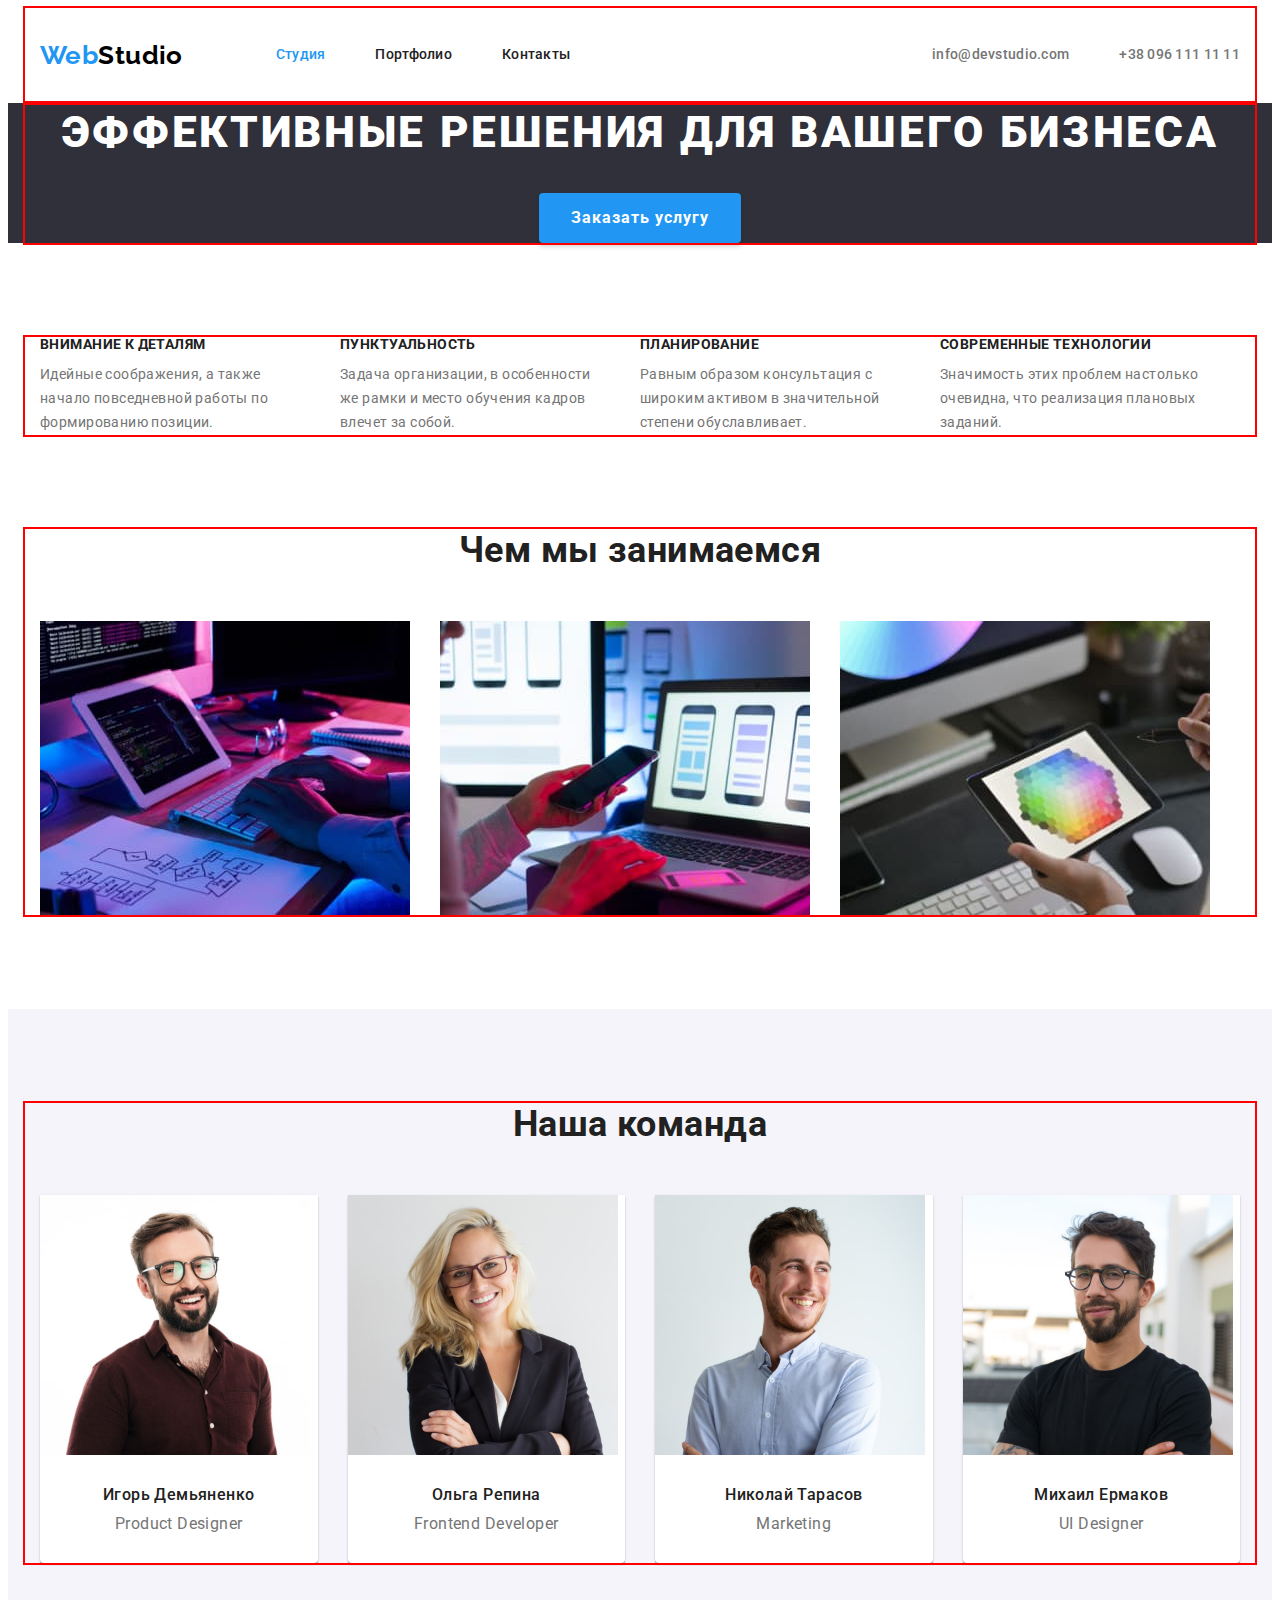
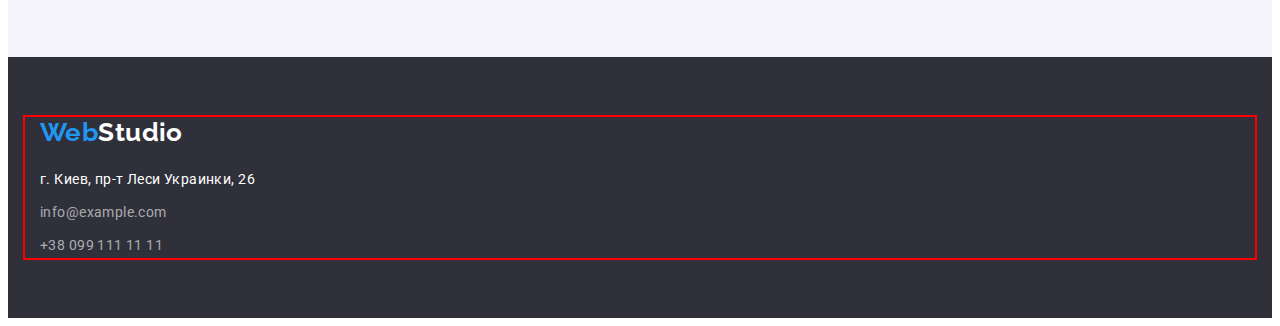
==== commit 27022a1a: "Update index.html" ====
--- a/index.html
+++ b/index.html
@@ -201,7 +201,7 @@
         <ul class="footer-list list">
           <li class="footer-item">
             <a
-              class="footer-link"
+              class="footer-link link"
               href="https://goo.gl/maps/xd88WJ3FPj6KiwVW9"
               target="_blank"
               rel="noreferrer noopener"
--- a/css/styles.css
+++ b/css/styles.css
@@ -320,6 +320,15 @@
   margin: -1px;
 }
 
+.main-list {
+  display: flex;
+  margin-bottom: 50px;
+}
+
+.main-items-button:not(:last-child) {
+margin-right: 8px;
+}
+
 .main-button {
   color: var(--title-text-color);
   background-color: var(--third-bg-color);
@@ -341,12 +350,23 @@
     0px 2px 2px rgba(0, 0, 0, 0.12);
   border-radius: 4px;
 }
+
+.main-items {
+  --items:9;
+}
+.main-desk {
+  padding-top: 20px;
+  padding-right: 24px;
+  padding-bottom: 20px;
+  padding-left: 24px;
+}
 .main-service {
   color: var(--title-text-color);
   font-size: 18px;
   line-height: 2;
   letter-spacing: 0.06em;
   color: var(--title-text-color);
+  margin-bottom: 4px;
 }
 .main-direction {
   font-size: 16px;
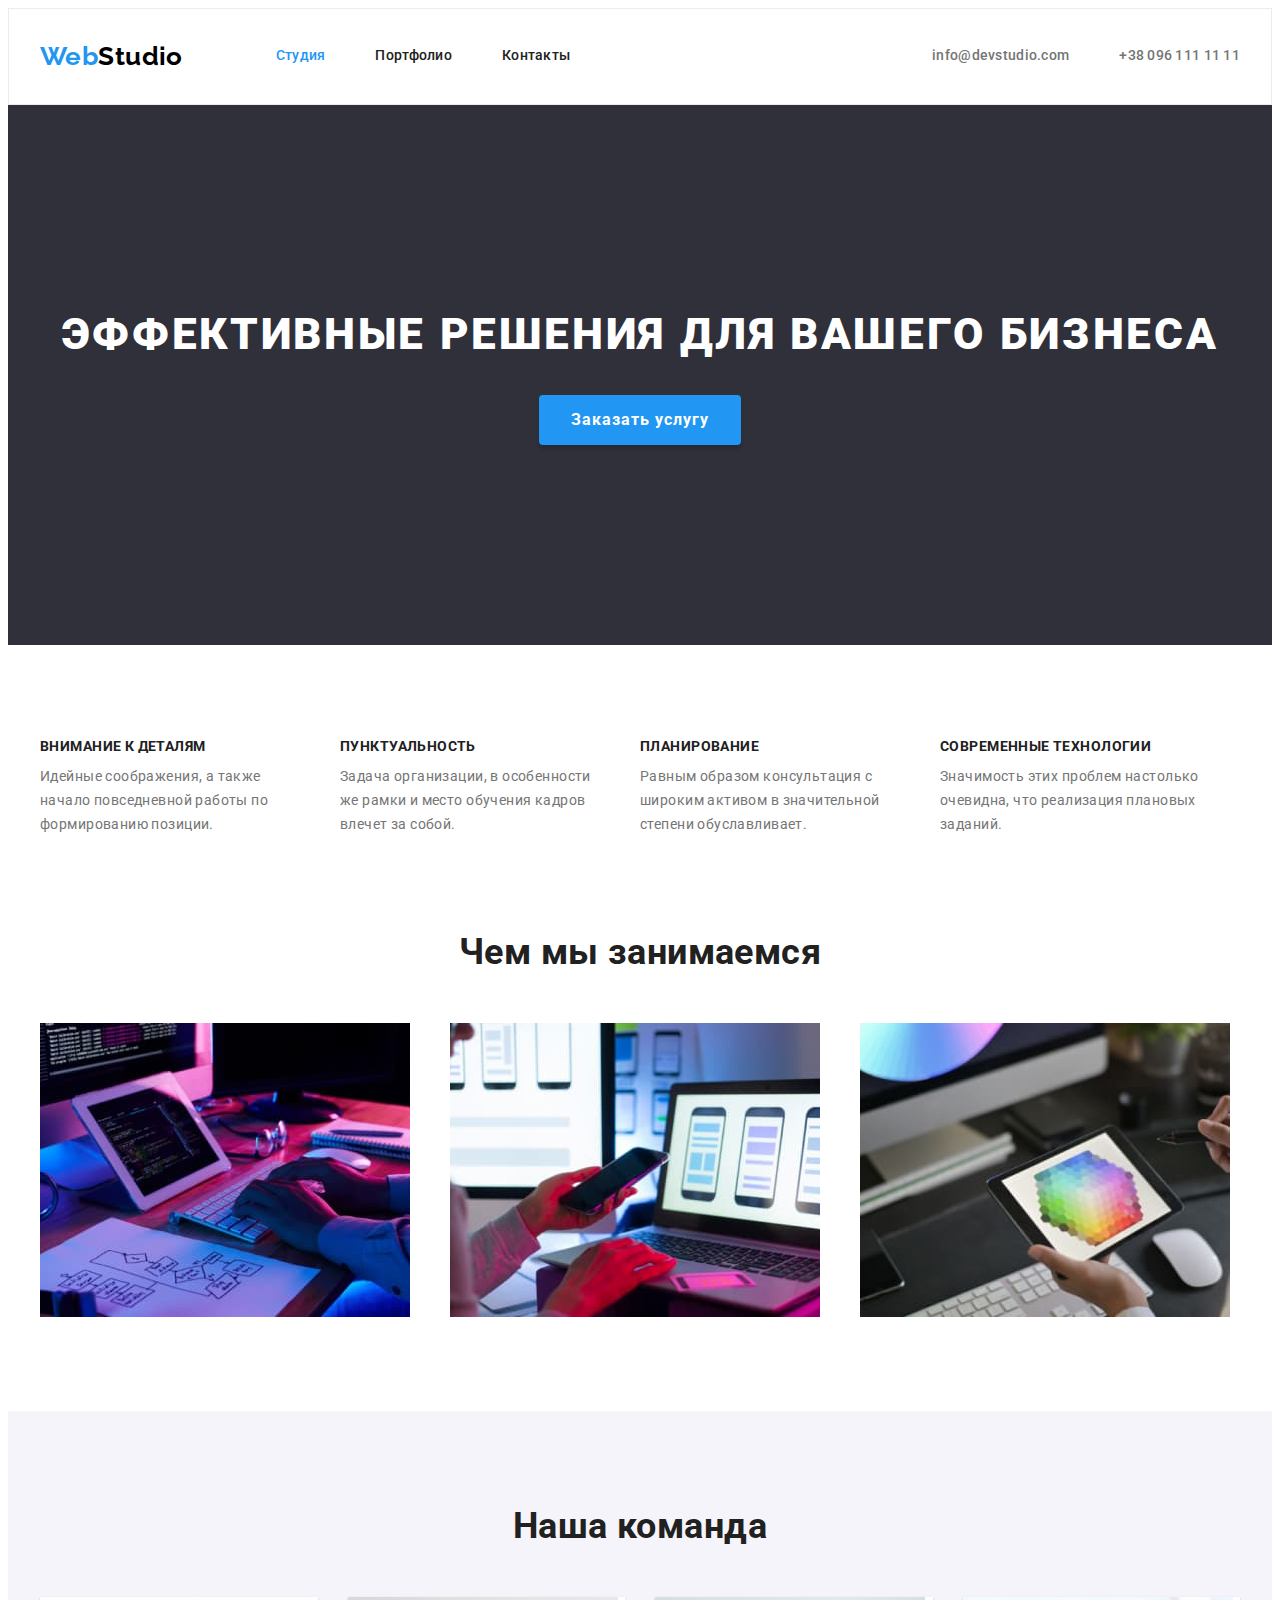
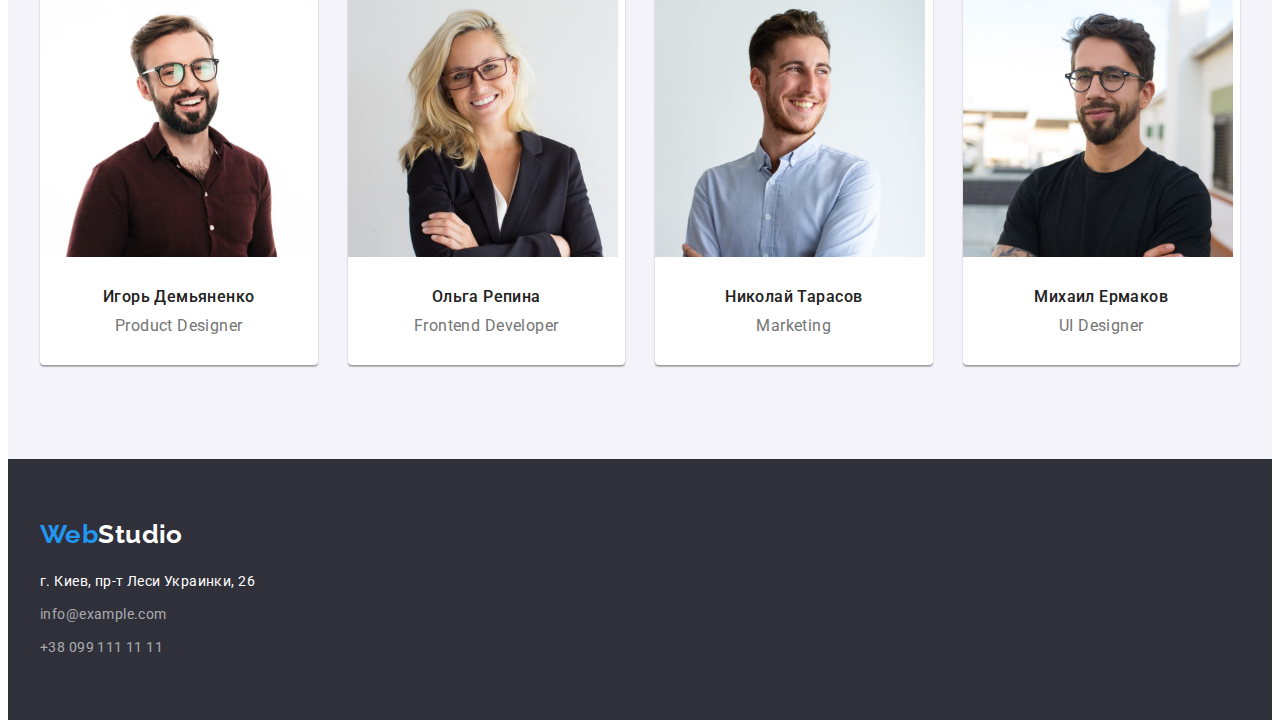
==== commit 66bd5e22: "Update index.html" ====
--- a/index.html
+++ b/index.html
@@ -4,20 +4,23 @@
     <meta charset="UTF-8" />
     <meta http-equiv="X-UA-Compatible" content="IE=edge" />
     <meta name="viewport" content="width=device-width, initial-scale=1.0" />
-   
+
     <title>Студия</title>
     <link rel="preconnect" href="https://fonts.googleapis.com" />
     <link rel="preconnect" href="https://fonts.gstatic.com" crossorigin />
-    <link href="https://fonts.googleapis.com/css2?family=Raleway:wght@700&family=Roboto:wght@400;500;700;900&display=swap"
-      rel="stylesheet" />
-
-    <link rel="stylesheet"
+    <link
+      href="https://fonts.googleapis.com/css2?family=Raleway:wght@700&family=Roboto:wght@400;500;700;900&display=swap"
+      rel="stylesheet"
+    />
+
+    <link
+      rel="stylesheet"
       href="https://cdnjs.cloudflare.com/ajax/libs/modern-normalize/1.1.0/modern-normalize.min.css"
       integrity="sha512-wpPYUAdjBVSE4KJnH1VR1HeZfpl1ub8YT/NKx4PuQ5NmX2tKuGu6U/JRp5y+Y8XG2tV+wKQpNHVUX03MfMFn9Q=="
       crossorigin="anonymous"
       referrerpolicy="no-referrer"
     />
-   
+
     <link rel="stylesheet" href="./css/styles.css" />
   </head>
 
@@ -25,30 +28,30 @@
     <!-- Header section -->
     <header class="header">
       <div class="container header-container">
-      <nav class="header-nav">
-        <a class="logo link" href="./index.html" lang="en"
-          >Web<span class="logo-header">Studio</span></a
-        >
-        <ul class="header-list list">
-          <li class="header-item">
-            <a class="header-link-current link" href="">Студия</a>
-          </li>
-          <li class="header-item">
-            <a class="header-link link" href="./portfolio.html">Портфолио</a>
-          </li>
-          <li class="header-item">
-            <a class="header-link link" href="">Контакты</a>
-          </li>
-        </ul>
-      </nav>
-      <div class="header-promo">
-        <a class="header-mail link" lang="en" href="mailto:info@devstudio.com"
-          >info@devstudio.com</a
-        >
-        <a class="header-phone link" lang="en" href="tel:+380961111111"
-          >+38 096 111 11 11</a
-        >
-      </div>
+        <nav class="header-nav">
+          <a class="logo link" href="./index.html" lang="en"
+            >Web<span class="logo-header">Studio</span></a
+          >
+          <ul class="header-list list">
+            <li class="header-item">
+              <a class="header-link-current link" href="">Студия</a>
+            </li>
+            <li class="header-item">
+              <a class="header-link link" href="./portfolio.html">Портфолио</a>
+            </li>
+            <li class="header-item">
+              <a class="header-link link" href="">Контакты</a>
+            </li>
+          </ul>
+        </nav>
+        <div class="header-promo">
+          <a class="header-mail link" lang="en" href="mailto:info@devstudio.com"
+            >info@devstudio.com</a
+          >
+          <a class="header-phone link" lang="en" href="tel:+380961111111"
+            >+38 096 111 11 11</a
+          >
+        </div>
       </div>
     </header>
     <!-- Main section -->
@@ -56,170 +59,174 @@
       <!-- Hero section -->
       <section class="hero">
         <div class="container">
-        <h1 class="hero-title">Эффективные решения для вашего бизнеса</h1>
-        <button class="hero-btn" type="button">Заказать услугу</button>
-      </section>
-    </div>
+          <h1 class="hero-title">Эффективные решения для вашего бизнеса</h1>
+          <button class="hero-btn" type="button">Заказать услугу</button>
+        </div>
+      </section>
+
       <section class="features section">
         <div class="container">
-        <h2 class="visually-hidden">Особенности</h2>
-        <ul class="features-list list">
-          <li class="features-item">
-            <h3 class="features-subtitle">Внимание к деталям</h3>
-            <p class="features-desc">
-              Идейные соображения, а также начало повседневной работы по
-              формированию позиции.
-            </p>
-          </li>
-          <li class="features-item">
-            <h3 class="features-subtitle">Пунктуальность</h3>
-            <p class="features-desc">
-              Задача организации, в особенности же рамки и место обучения кадров
-              влечет за собой.
-            </p>
-          </li>
-          <li class="features-item">
-            <h3 class="features-subtitle">Планирование</h3>
-            <p class="features-desc">
-              Равным образом консультация с широким активом в значительной
-              степени обуславливает.
-            </p>
-          </li>
-          <li class="features-item">
-            <h3 class="features-subtitle">Современные технологии</h3>
-            <p class="features-desc">
-              Значимость этих проблем настолько очевидна, что реализация
-              плановых заданий.
-            </p>
-          </li>
-        </ul>
+          <h2 class="visually-hidden">Особенности</h2>
+          <ul class="features-list list">
+            <li class="features-item">
+              <h3 class="features-subtitle">Внимание к деталям</h3>
+              <p class="features-desc">
+                Идейные соображения, а также начало повседневной работы по
+                формированию позиции.
+              </p>
+            </li>
+            <li class="features-item">
+              <h3 class="features-subtitle">Пунктуальность</h3>
+              <p class="features-desc">
+                Задача организации, в особенности же рамки и место обучения
+                кадров влечет за собой.
+              </p>
+            </li>
+            <li class="features-item">
+              <h3 class="features-subtitle">Планирование</h3>
+              <p class="features-desc">
+                Равным образом консультация с широким активом в значительной
+                степени обуславливает.
+              </p>
+            </li>
+            <li class="features-item">
+              <h3 class="features-subtitle">Современные технологии</h3>
+              <p class="features-desc">
+                Значимость этих проблем настолько очевидна, что реализация
+                плановых заданий.
+              </p>
+            </li>
+          </ul>
         </div>
       </section>
       <!-- About section -->
       <section class="about">
-       <div class="container">
-        <h2 class="section-title">Чем мы занимаемся</h2>
-        <ul class="about-list list">
-          <li class="about-item">
-            <img
-              class="about-img"
-              src="./images/img1.jpg"
-              alt="разработка десктопных приложений"
-              width="370"
-              height="294"
-            />
-          </li>
-          <li class="about-item">
-            <img
-              class="about-img"
-              src="./images/img2.jpg"
-              alt="разработка мобильных приложений"
-              width="370"
-              height="294"
-            />
-          </li>
-          <li class="about-item">
-            <img
-              class="about-img"
-              src="./images/img3.jpg"
-              alt="разработка дизайнов для приложений"
-              width="370"
-              height="294"
-            />
-          </li>
-        </ul>
+        <div class="container">
+          <h2 class="section-title">Чем мы занимаемся</h2>
+          <ul class="about-list list card-set">
+            <li class="about-item card-set-item">
+              <img
+                class="about-img"
+                src="./images/img1.jpg"
+                alt="разработка десктопных приложений"
+                width="370"
+                height="294"
+              />
+            </li>
+            <li class="about-item card-set-item">
+              <img
+                class="about-img"
+                src="./images/img2.jpg"
+                alt="разработка мобильных приложений"
+                width="370"
+                height="294"
+              />
+            </li>
+            <li class="about-item card-set-item">
+              <img
+                class="about-img"
+                src="./images/img3.jpg"
+                alt="разработка дизайнов для приложений"
+                width="370"
+                height="294"
+              />
+            </li>
+          </ul>
         </div>
       </section>
       <!-- Team section -->
       <section class="team section">
         <div class="container">
-        <h2 class="section-title">Наша команда</h2>
-        <ul class="team-list list card-set">
-          <li class="team-item card-set-item">
-            <img
-              class="team-img"
-              src="./images/team/1.jpg"
-              alt="фото Игоря Демьяненко"
-              width="270"
-              height="260"
-            />
-           <div class="team-wrapper">
-            <h3 class="team-subtitle">Игорь Демьяненко</h3>
-            <p class="team-desc" lang="en">Product Designer</p>
-           </div>
-          </li>
-          <li class="team-item card-set-item">
-            <img
-              class="team-img"
-              src="./images/team/2.jpg"
-              alt="фото Ольги Репиной"
-              width="270"
-              height="260"
-            />
-            <div class="team-wrapper">
-              <h3 class="team-subtitle">Ольга Репина</h3>
-              <p class="team-desc" lang="en">Frontend Developer</p>
-            </div>
-          </li>
-          <li class="team-item card-set-item">
-            <img
-              class="team-img"
-              src="./images/team/3.jpg"
-              alt="фото Николая Тарасова"
-              width="270"
-              height="260"
-            />
-            <div class="team-wrapper">
-              <h3 class="team-subtitle">Николай Тарасов</h3>
-              <p class="team-desc" lang="en">Marketing</p>
-            </div>
-          </li>
-          <li class="team-item card-set-item">
-            <img
-              class="team-img"
-              src="images/team/4.jpg"
-              alt="фото Михаила Ермакова"
-              width="270"
-              height="260"
-            />
-           <div class="team-wrapper">
-            <h3 class="team-subtitle">Михаил Ермаков</h3>
-            <p class="team-desc" lang="en">UI Designer</p>
-           </div>
-          </li>
-        </ul>
-      </div>
+          <h2 class="section-title">Наша команда</h2>
+          <ul class="team-list list card-set">
+            <li class="team-item card-set-item">
+              <img
+                class="team-img"
+                src="./images/team/1.jpg"
+                alt="фото Игоря Демьяненко"
+                width="270"
+                height="260"
+              />
+              <div class="team-wrapper">
+                <h3 class="team-subtitle">Игорь Демьяненко</h3>
+                <p class="team-desc" lang="en">Product Designer</p>
+              </div>
+            </li>
+            <li class="team-item card-set-item">
+              <img
+                class="team-img"
+                src="./images/team/2.jpg"
+                alt="фото Ольги Репиной"
+                width="270"
+                height="260"
+              />
+              <div class="team-wrapper">
+                <h3 class="team-subtitle">Ольга Репина</h3>
+                <p class="team-desc" lang="en">Frontend Developer</p>
+              </div>
+            </li>
+            <li class="team-item card-set-item">
+              <img
+                class="team-img"
+                src="./images/team/3.jpg"
+                alt="фото Николая Тарасова"
+                width="270"
+                height="260"
+              />
+              <div class="team-wrapper">
+                <h3 class="team-subtitle">Николай Тарасов</h3>
+                <p class="team-desc" lang="en">Marketing</p>
+              </div>
+            </li>
+            <li class="team-item card-set-item">
+              <img
+                class="team-img"
+                src="images/team/4.jpg"
+                alt="фото Михаила Ермакова"
+                width="270"
+                height="260"
+              />
+              <div class="team-wrapper">
+                <h3 class="team-subtitle">Михаил Ермаков</h3>
+                <p class="team-desc" lang="en">UI Designer</p>
+              </div>
+            </li>
+          </ul>
+        </div>
       </section>
     </main>
     <!-- Footer section -->
     <footer class="footer">
       <div class="container">
-      <a class="logo link logo-second" href="./index.html" lang="en"
-        >Web<span class="logo-footer">Studio</span></a
-      >
-      <address class="footer-address">
-        <ul class="footer-list list">
-          <li class="footer-item">
-            <a
-              class="footer-link link"
-              href="https://goo.gl/maps/xd88WJ3FPj6KiwVW9"
-              target="_blank"
-              rel="noreferrer noopener"
-              >г. Киев, пр-т Леси Украинки, 26</a
-            >
-          </li>
-          <li class="footer-item">
-            <a class="footer-mail link" lang="en" href="mailto:info@example.com"
-              >info@example.com</a
-            >
-          </li>
-          <li class="footer-item">
-            <a class="footer-phone link" lang="en" href="tel:+380991111111"
-              >+38 099 111 11 11</a
-            >
-          </li>
-        </ul>
-      </address>
+        <a class="logo link logo-second" href="./index.html" lang="en"
+          >Web<span class="logo-footer">Studio</span></a
+        >
+        <address class="footer-address">
+          <ul class="footer-list list">
+            <li class="footer-item">
+              <a
+                class="footer-link link"
+                href="https://goo.gl/maps/xd88WJ3FPj6KiwVW9"
+                target="_blank"
+                rel="noreferrer noopener"
+                >г. Киев, пр-т Леси Украинки, 26</a
+              >
+            </li>
+            <li class="footer-item">
+              <a
+                class="footer-mail link"
+                lang="en"
+                href="mailto:info@example.com"
+                >info@example.com</a
+              >
+            </li>
+            <li class="footer-item">
+              <a class="footer-phone link" lang="en" href="tel:+380991111111"
+                >+38 099 111 11 11</a
+              >
+            </li>
+          </ul>
+        </address>
       </div>
     </footer>
   </body>
--- a/css/styles.css
+++ b/css/styles.css
@@ -10,9 +10,12 @@
   --transpered-color: rgba(255, 255, 255, 0.6);
   --logo-color: #000000;
   --btn-hover: #188ce8;
+  --border-header-color: #ececec;
+  --border-footer-color: #eeeeee;
   --indent: 30px;
   --items: 4;
 }
+
 body {
   font-family: var(--main-font);
   color: var(--main-text-color);
@@ -51,30 +54,35 @@
 }
 
 .card-set-item {
-   flex-basis: calc((100% - var(--indent) * (var(--items) - 1)) / var(--items));
-    }
+  flex-basis: calc((100% - var(--indent) * (var(--items) - 1)) / var(--items));
+}
 
 /* Base style */
 
 .container {
   width: 1200px;
+  padding-right: 15px;
   padding-left: 15px;
-  padding-right: 15px;
+  margin-right: auto;
   margin-left: auto;
-  margin-right: auto;
-  outline: 2px solid red;
-  }
-
-  .section {
-    padding-top: 94px;
-    padding-bottom: 94px;
-  }
-
-  img {
-    display: block;
-  }
+}
+
+.section {
+  padding-top: 94px;
+  padding-right: 0;
+  padding-bottom: 94px;
+  padding-left: 0;
+}
+
+img {
+  display: block;
+}
 
 /* Header section*/
+
+.header {
+  border: 1px solid var(--border-header-color);
+}
 
 .header-nav {
   display: flex;
@@ -86,6 +94,7 @@
   display: flex;
   align-items: center;
 }
+
 .logo {
   display: block;
   padding-top: 32px;
@@ -96,8 +105,8 @@
   font-size: 26px;
   line-height: 1.19;
   color: var(--accent-color);
-  
-}
+}
+
 .logo-header {
   color: var(--logo-color);
 }
@@ -117,6 +126,7 @@
   line-height: 1.14;
   letter-spacing: 0.02em;
 }
+
 .header-link {
   color: var(--title-text-color);
 }
@@ -147,9 +157,10 @@
 
 /* Main-section */
 .hero {
+  padding-top: 200px;
+  padding-bottom: 200px;
   background-color: var(--secondary-bg-color);
-  }
-
+}
 
 .hero-title {
   margin-bottom: 30px;
@@ -165,7 +176,7 @@
 .hero-btn {
   display: block;
   margin: 0 auto;
- min-width: 200px;
+  min-width: 200px;
   min-height: 50px;
   padding-top: 10px;
   padding-right: 32px;
@@ -179,133 +190,18 @@
   color: var(--main-white-color);
   background-color: var(--accent-color);
   cursor: pointer;
+  border-radius: 4px;
   box-shadow: 0px 4px 4px rgba(0, 0, 0, 0.15);
-  border-radius: 4px;
-  border: hidden;
+  border: none;
 }
 
 .hero-btn:hover,
 .hero-btn:focus {
   background-color: var(--btn-hover);
+  box-shadow: 0px 4px 4px rgba(0, 0, 0, 0.15);
+  border-radius: 4px;
 }
 /* Features section */
-
-
-  .features-list {
-    display: flex;
-    gap: var(--indent);
-  
-}
-.features-item {
-flex-basis: 270px;
-}
-.features-subtitle {
-  color: var(--title-text-color);
-  font-size: inherit;
-  font-weight: 700;
-  line-height: 1.14;
-  text-transform: uppercase;
-  margin-bottom: 10px;
-}
-.features-desc {
-  line-height: 1.71;
-}
-/* About section */
-
-.about {
-  padding-bottom: 94px;
-}
-.section-title {
-  color: var(--title-text-color);
-  font-size: 36px;
-  line-height: 1.17;
-  text-align: center;
-  margin-bottom: 50px;
-}
-
-.about-list {
-  display: flex;
-  gap: var(--indent);
-}
-
-/* Team section */
-.team {
-  background-color: var(--third-bg-color);
- }
-
- .team-list {
-  display: flex;
-  gap: var(--indent);
-  flex-wrap: wrap;
- }
-.team-subtitle {
-  margin-bottom: 10px;
-  font-weight: 500;
-  font-size: 16px;
-  line-height: 1.19;
-  text-align: center;
-  color: var(--title-text-color);
-}
-.team-desc {
-  font-size: 16px;
-  line-height: 1.19;
-  text-align: center;
-}
-
-.team-item {
-  background-color: var(--main-white-color);
-  box-shadow: 0px 1px 3px rgba(0, 0, 0, 0.12), 0px 1px 1px rgba(0, 0, 0, 0.14),
-    0px 2px 1px rgba(0, 0, 0, 0.2);
-  border-radius: 0px 0px 4px 4px;
-}
-
-
-.team-wrapper {
-  border-top: none;
-  padding-top: 30px;
-  padding-bottom: 30px;
-  padding-left: 5px;
-  padding-right: 5px;
-}
-/* footer */
-.logo-footer {
-  color: var(--main-white-color);
-}
-.footer {
-  background-color: var(--secondary-bg-color);
-  padding-top: 60px;
-  padding-bottom: 60px;
-}
-.logo-second {
-  padding-top: 0;
-  padding-bottom: 0;
-  margin-bottom: 20px;
-}
-
-.footer-address {
-  font-style: normal;
-}
-.footer-item:not(:last-child){
-margin-bottom: 9px;
-  }
-
-.footer-link {
-  color: var(--main-white-color);
-}
-.footer-mail,
-.footer-phone {
-  color: var(--transpered-color);
-}
-.footer-link:hover,
-.footer-link:focus,
-.footer-mail:hover,
-.footer-mail:focus,
-.footer-phone:hover,
-.footer-phone:focus {
-  color: var(--accent-color);
-}
-
-/* Portfolio */
 
 .visually-hidden {
   position: absolute;
@@ -320,16 +216,146 @@
   margin: -1px;
 }
 
+.features-list {
+  display: flex;
+  gap: var(--indent);
+}
+
+.features-item {
+  flex-basis: 270px;
+}
+
+.features-subtitle {
+  color: var(--title-text-color);
+  font-size: inherit;
+  font-weight: 700;
+  line-height: 1.14;
+  text-transform: uppercase;
+  margin-bottom: 10px;
+}
+
+.features-desc {
+  line-height: 1.71;
+}
+/* About section */
+
+.about {
+  padding-bottom: 94px;
+}
+
+.section-title {
+  color: var(--title-text-color);
+  font-size: 36px;
+  line-height: 1.17;
+  text-align: center;
+  margin-bottom: 50px;
+}
+
+.about-list {
+  --items: 3;
+}
+
+/* Team section */
+.team {
+  background-color: var(--third-bg-color);
+}
+
+.team-list {
+  display: flex;
+  gap: var(--indent);
+  flex-wrap: wrap;
+}
+
+.team-subtitle {
+  margin-bottom: 10px;
+  font-weight: 500;
+  font-size: 16px;
+  line-height: 1.19;
+  text-align: center;
+  color: var(--title-text-color);
+}
+
+.team-desc {
+  font-size: 16px;
+  line-height: 1.19;
+  text-align: center;
+}
+
+.team-item {
+  background-color: var(--main-white-color);
+  box-shadow: 0px 1px 3px rgba(0, 0, 0, 0.12), 0px 1px 1px rgba(0, 0, 0, 0.14),
+    0px 2px 1px rgba(0, 0, 0, 0.2);
+  border-radius: 0px 0px 4px 4px;
+}
+
+.team-wrapper {
+  border-top: none;
+  padding-top: 30px;
+  padding-bottom: 30px;
+  padding-left: 5px;
+  padding-right: 5px;
+}
+
+/* footer */
+.logo-footer {
+  color: var(--main-white-color);
+}
+
+.footer {
+  background-color: var(--secondary-bg-color);
+  padding-top: 60px;
+  padding-bottom: 60px;
+}
+
+.logo-second {
+  padding-top: 0;
+  padding-bottom: 0;
+  margin-bottom: 20px;
+}
+
+.footer-address {
+  font-style: normal;
+}
+
+.footer-item:not(:last-child) {
+  margin-bottom: 9px;
+}
+
+.footer-link {
+  color: var(--main-white-color);
+}
+
+.footer-mail,
+.footer-phone {
+  color: var(--transpered-color);
+}
+
+.footer-link:hover,
+.footer-link:focus,
+.footer-mail:hover,
+.footer-mail:focus,
+.footer-phone:hover,
+.footer-phone:focus {
+  color: var(--accent-color);
+}
+
+/* Portfolio */
+
 .main-list {
   display: flex;
+  justify-content: center;
   margin-bottom: 50px;
 }
 
 .main-items-button:not(:last-child) {
-margin-right: 8px;
+  margin-right: 8px;
 }
 
 .main-button {
+  padding-top: 6px;
+  padding-right: 22px;
+  padding-bottom: 6px;
+  padding-left: 22px;
   color: var(--title-text-color);
   background-color: var(--third-bg-color);
   cursor: pointer;
@@ -341,7 +367,9 @@
   text-align: center;
   letter-spacing: 0.03em;
   border-radius: 4px;
-}
+  border: none;
+}
+
 .main-button:hover,
 .main-button:focus {
   color: var(--main-white-color);
@@ -352,14 +380,18 @@
 }
 
 .main-items {
-  --items:9;
-}
+  --items: 3;
+}
+
 .main-desk {
   padding-top: 20px;
   padding-right: 24px;
   padding-bottom: 20px;
   padding-left: 24px;
-}
+  border: 1px solid var(--border-footer-color);
+  border-top: none;
+}
+
 .main-service {
   color: var(--title-text-color);
   font-size: 18px;
@@ -368,6 +400,7 @@
   color: var(--title-text-color);
   margin-bottom: 4px;
 }
+
 .main-direction {
   font-size: 16px;
   line-height: 1.88;
